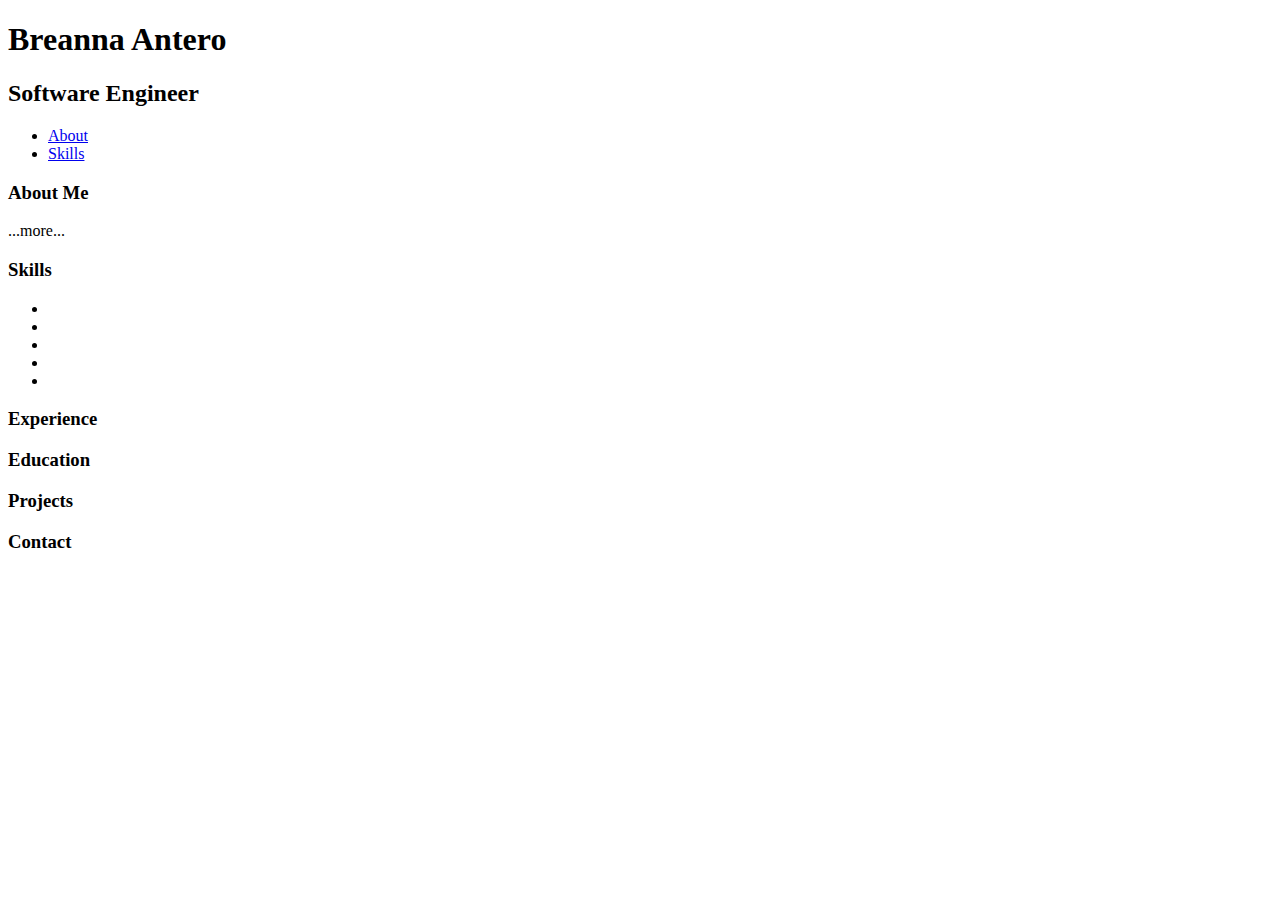
==== project/index.html @ 19bb456b "Added Resume Folder with Resume Project" ====
<!DOCTYPE html>
<html lang="en">

<head>
    <meta charset="UTF-8">
    <meta name="viewport" content="width=device-width, initial-scale=1.0">
    <link rel="stylesheet" href="style">
    <title>Document</title>
</head>

<body>
    <h1>Breanna Antero</h1>
    <h2>Software Engineer</h2>
    <nav>
        <ul>
            <li><a href="#about">About</a></li>
            <li><a href="#skills">Skills</a></li>
        </ul>
    </nav>
    <div>
        <section id="about">
            <h3>About Me</h3>
            <p>...more...</p>
        </section>
        <section id="skills">
            <h3>Skills</h3>
            <ul>
                <li></li>
                <li></li>
                <li></li>
                <li></li>
                <li></li>
            </ul>
        </section>
        <section>
            <h3>Experience</h3>
            <h3>Education</h3>
            <h3>Projects</h3>
            <h3>Contact</h3>
        </section>
    </div>
</body>

</html>
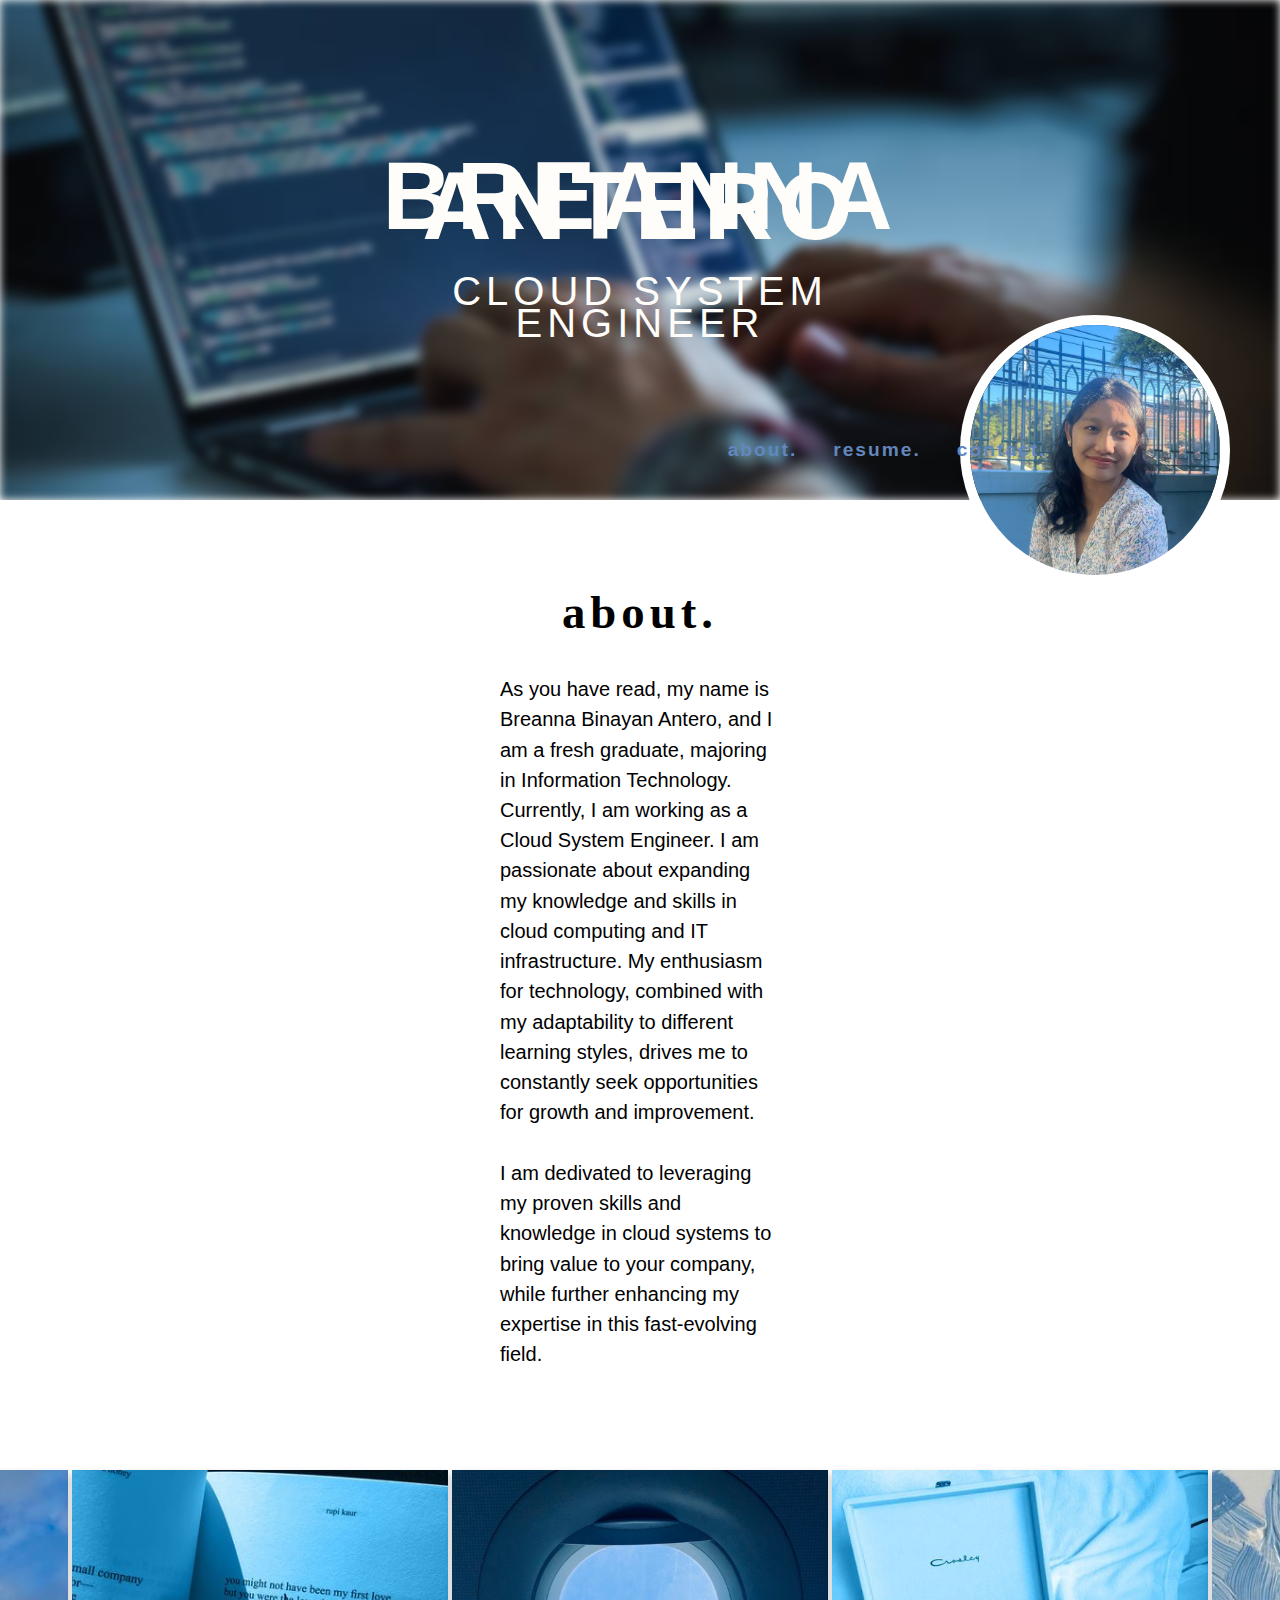
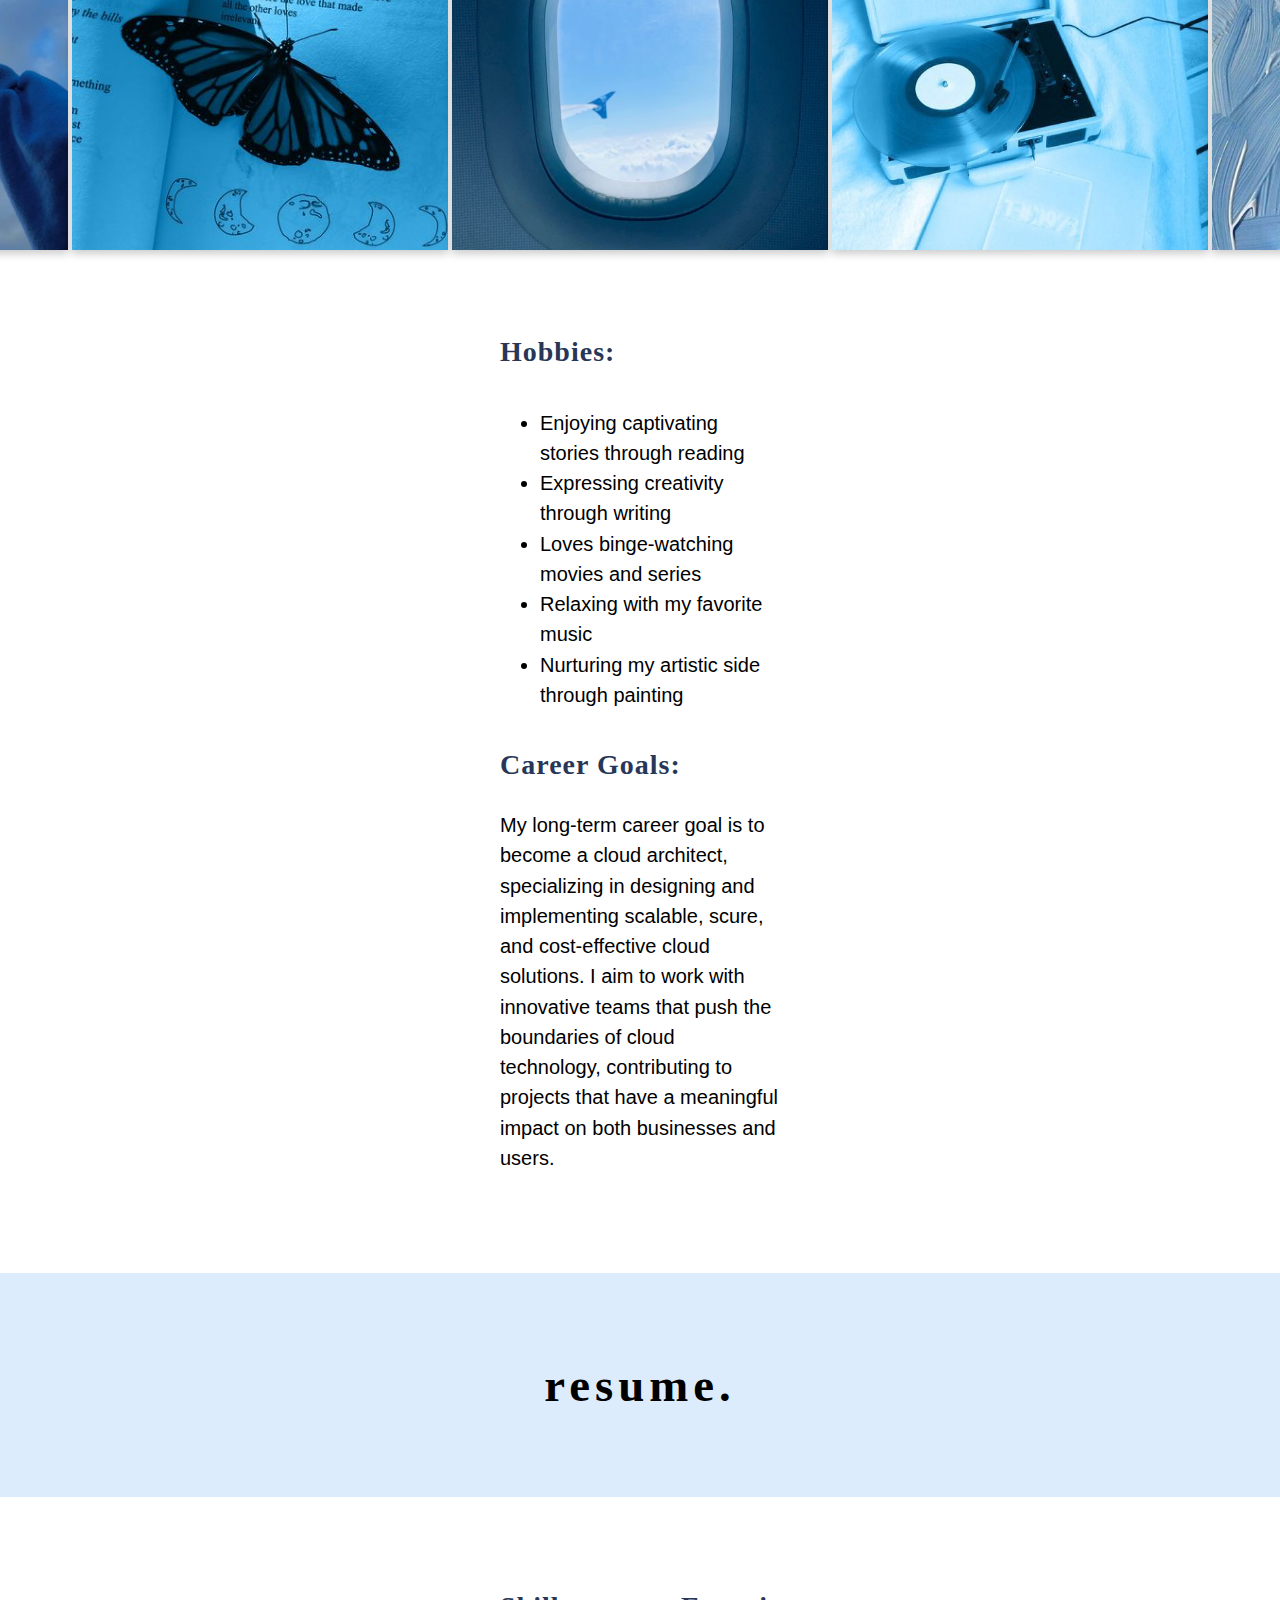
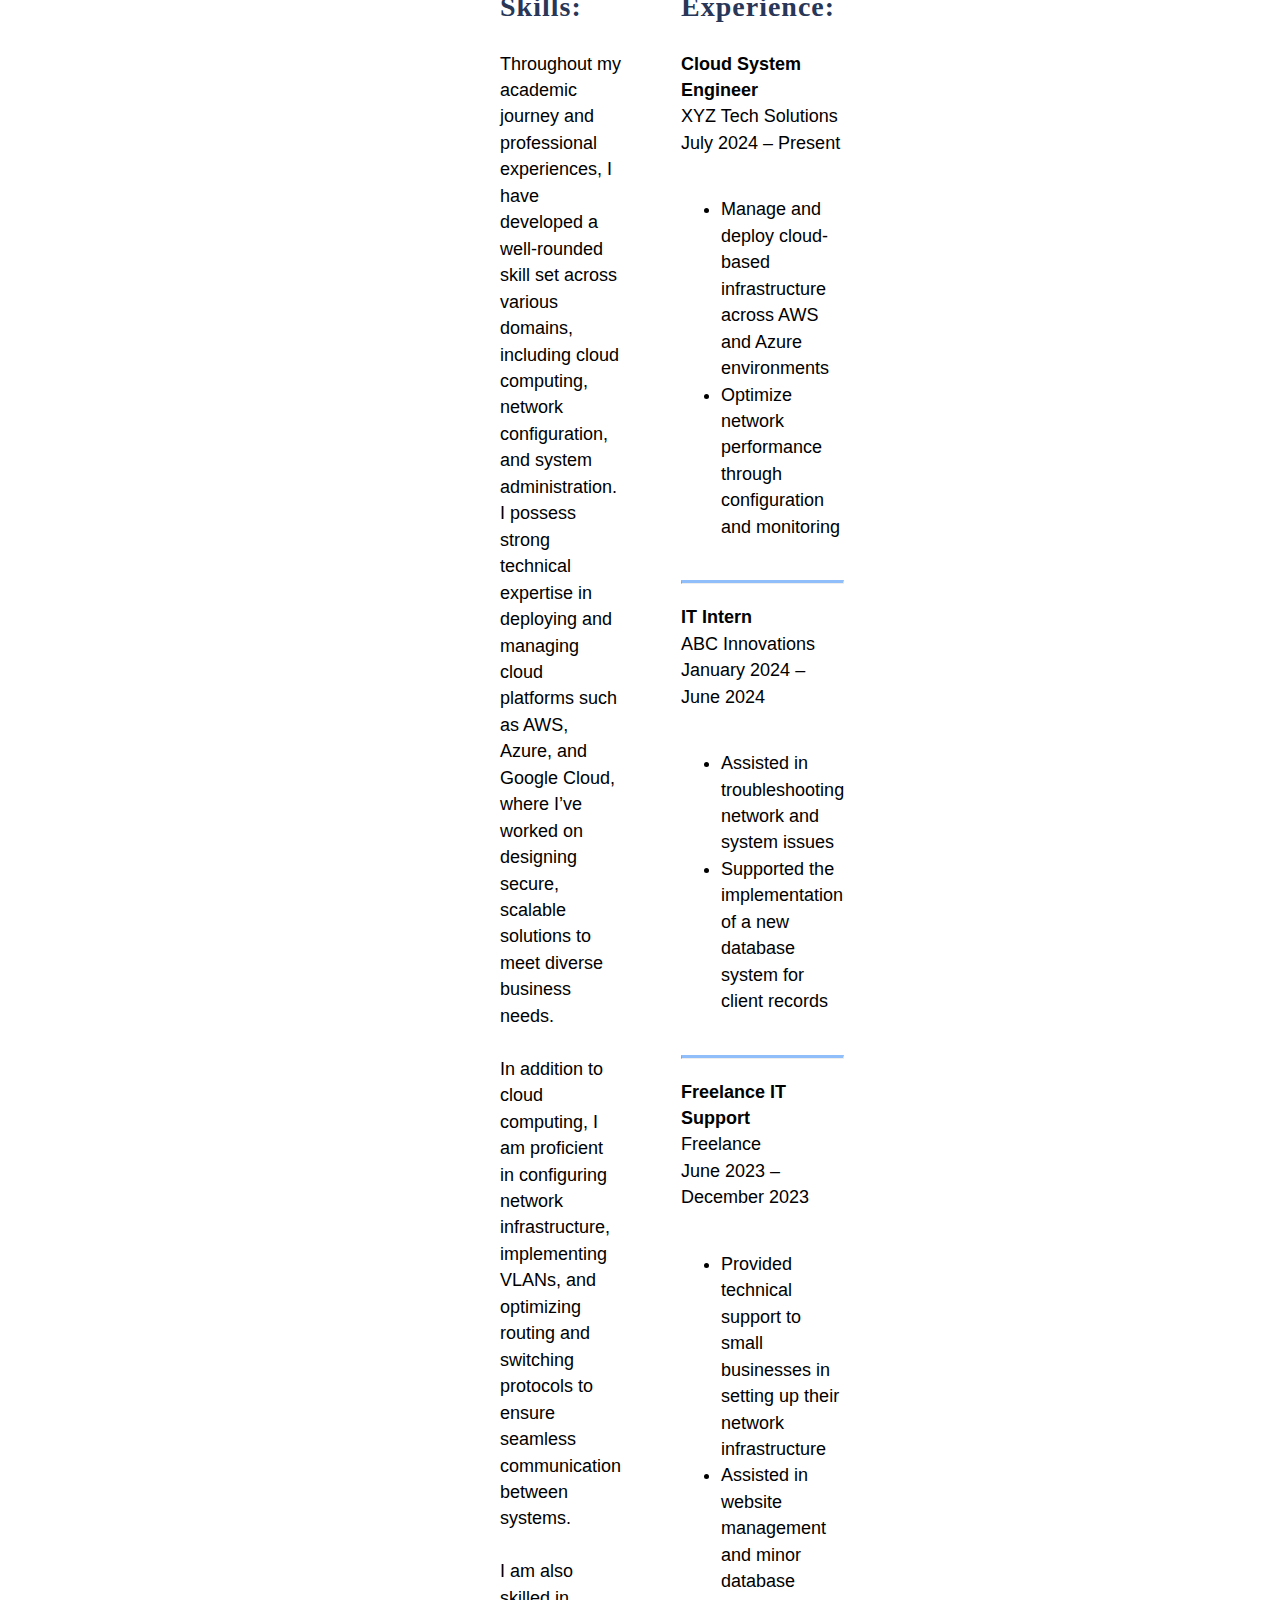
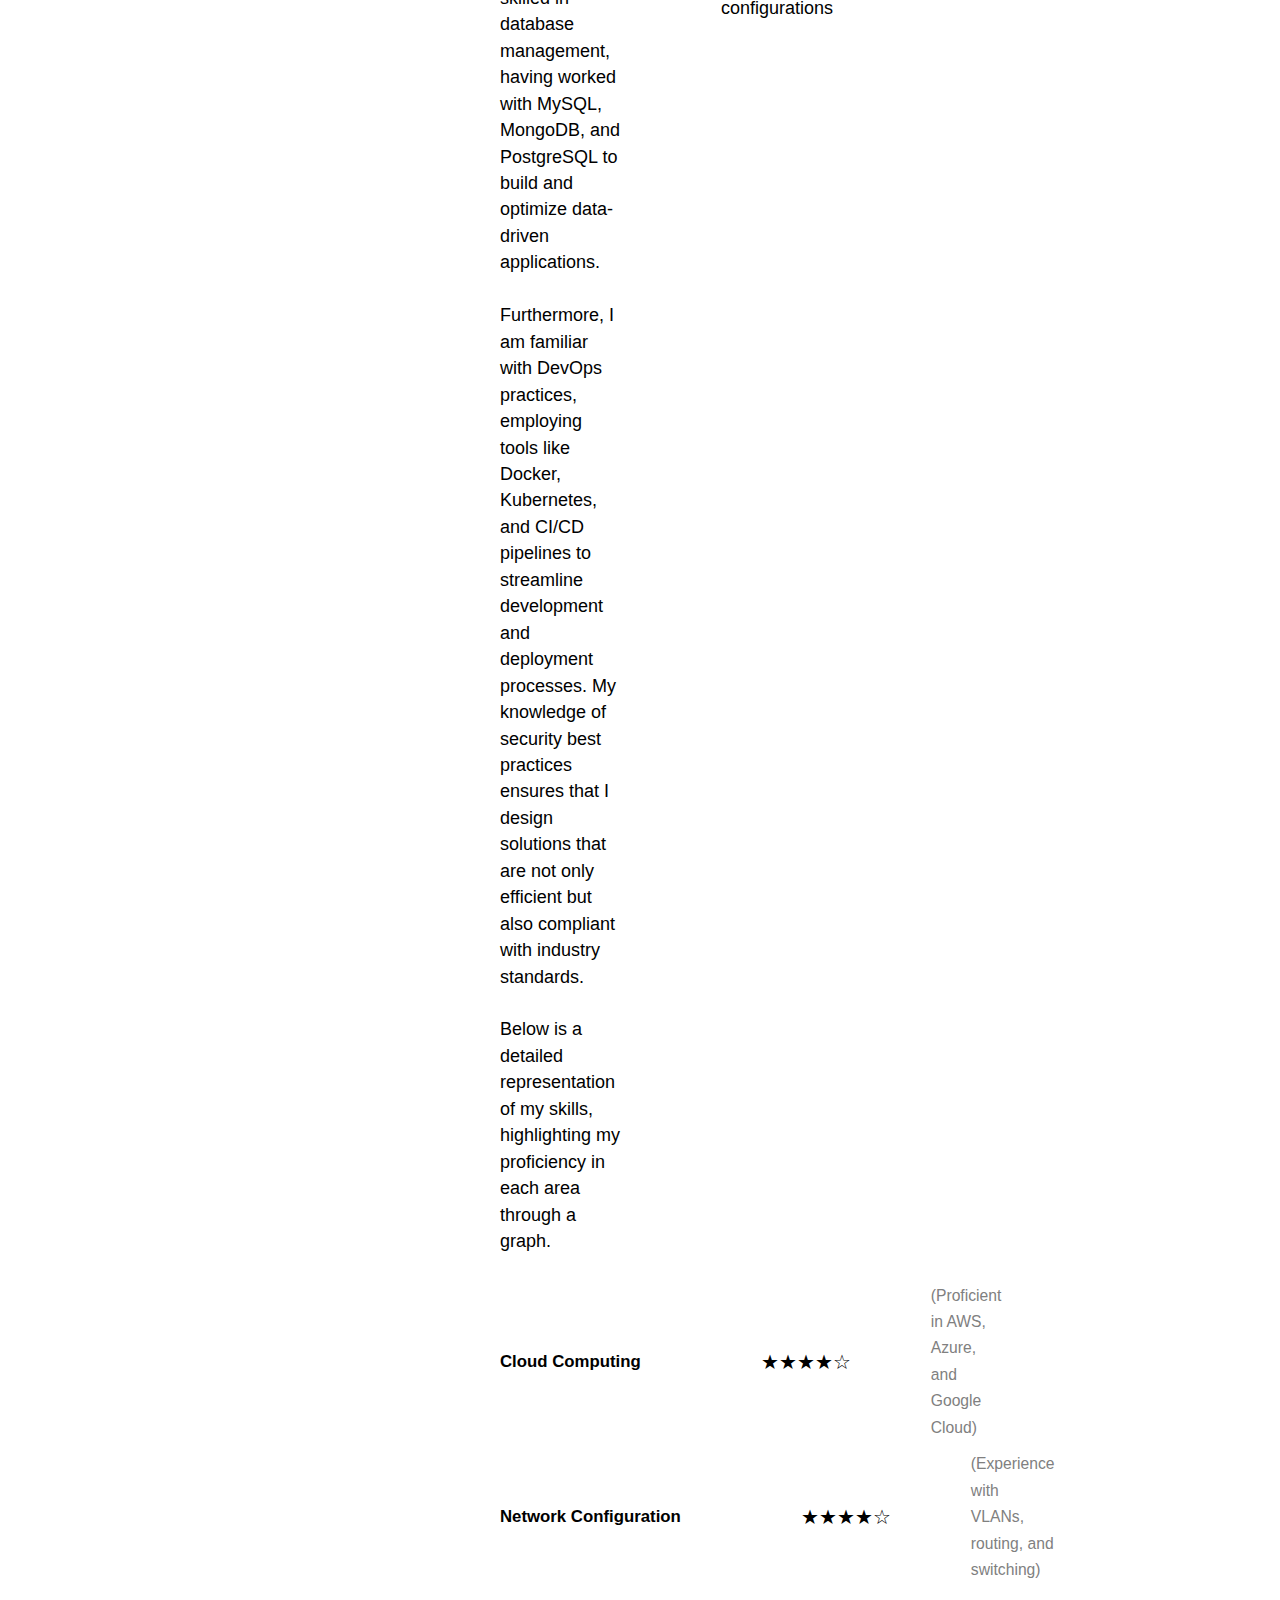
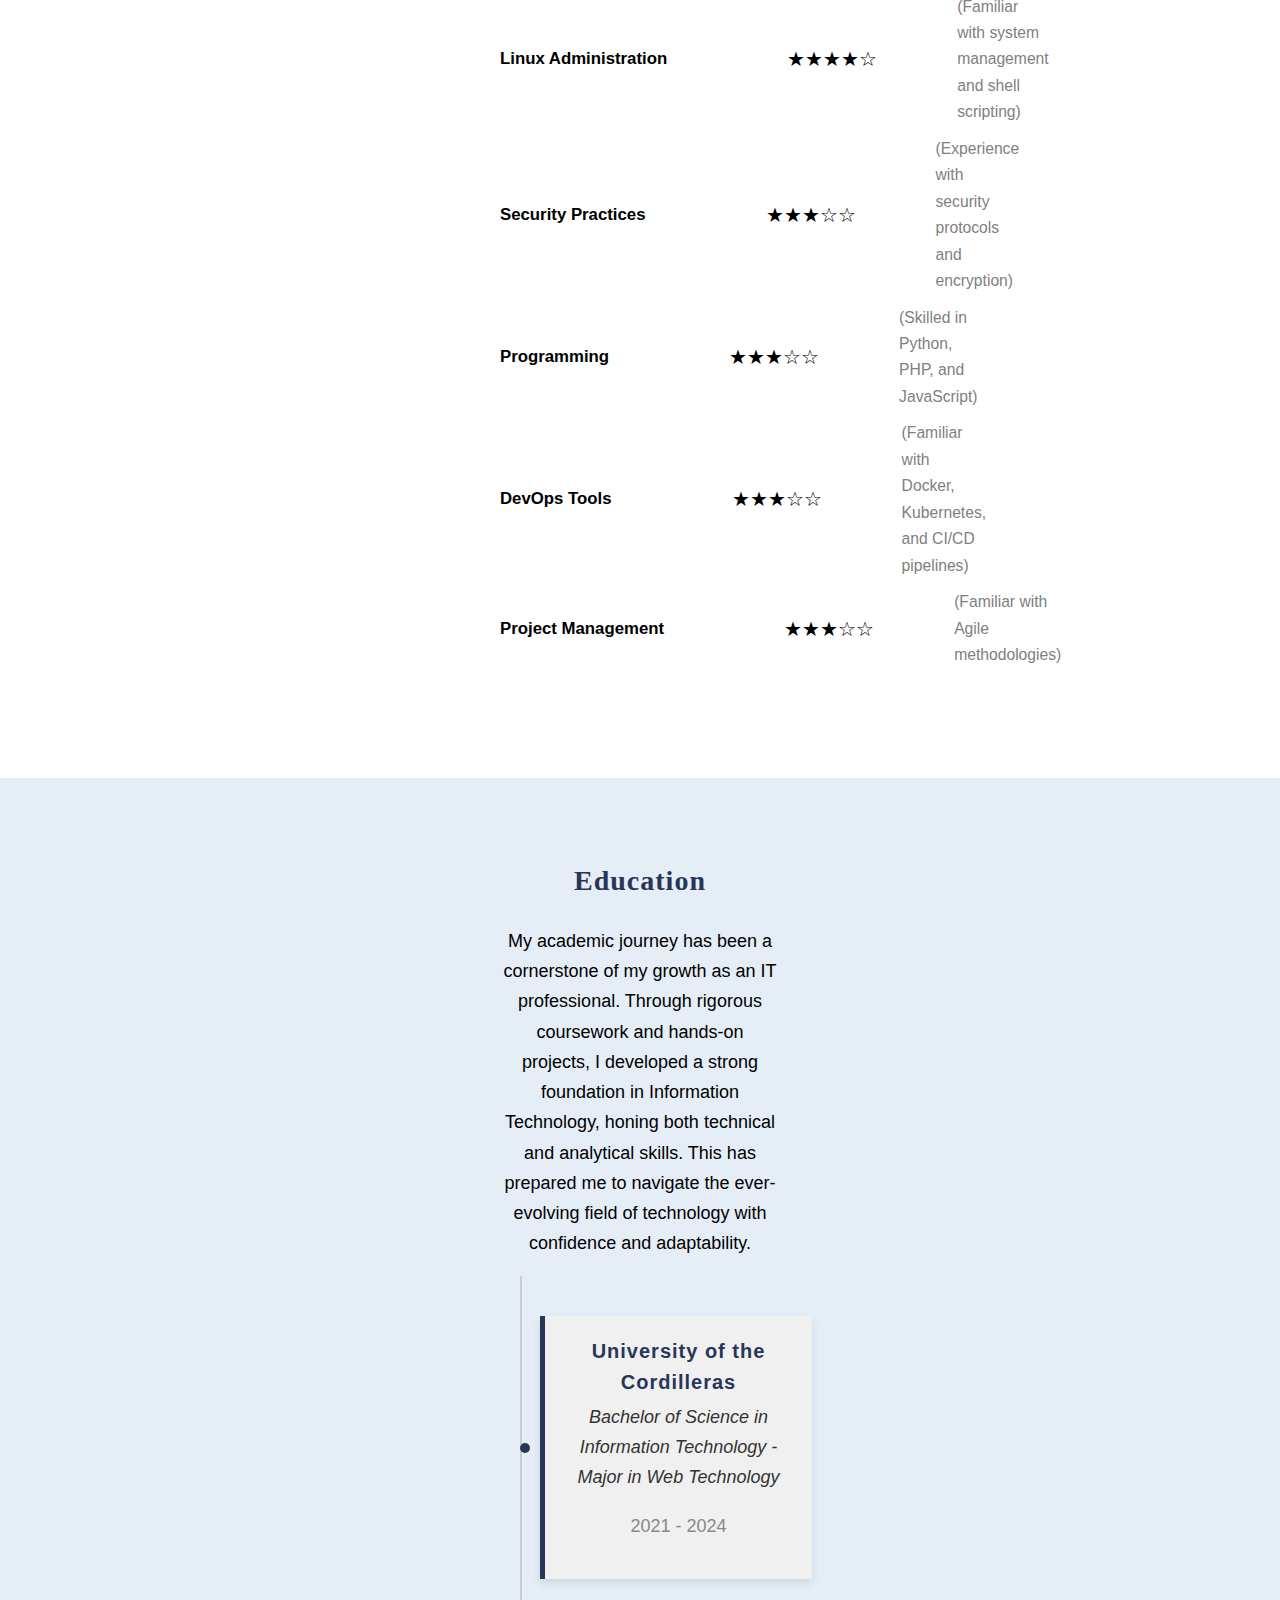
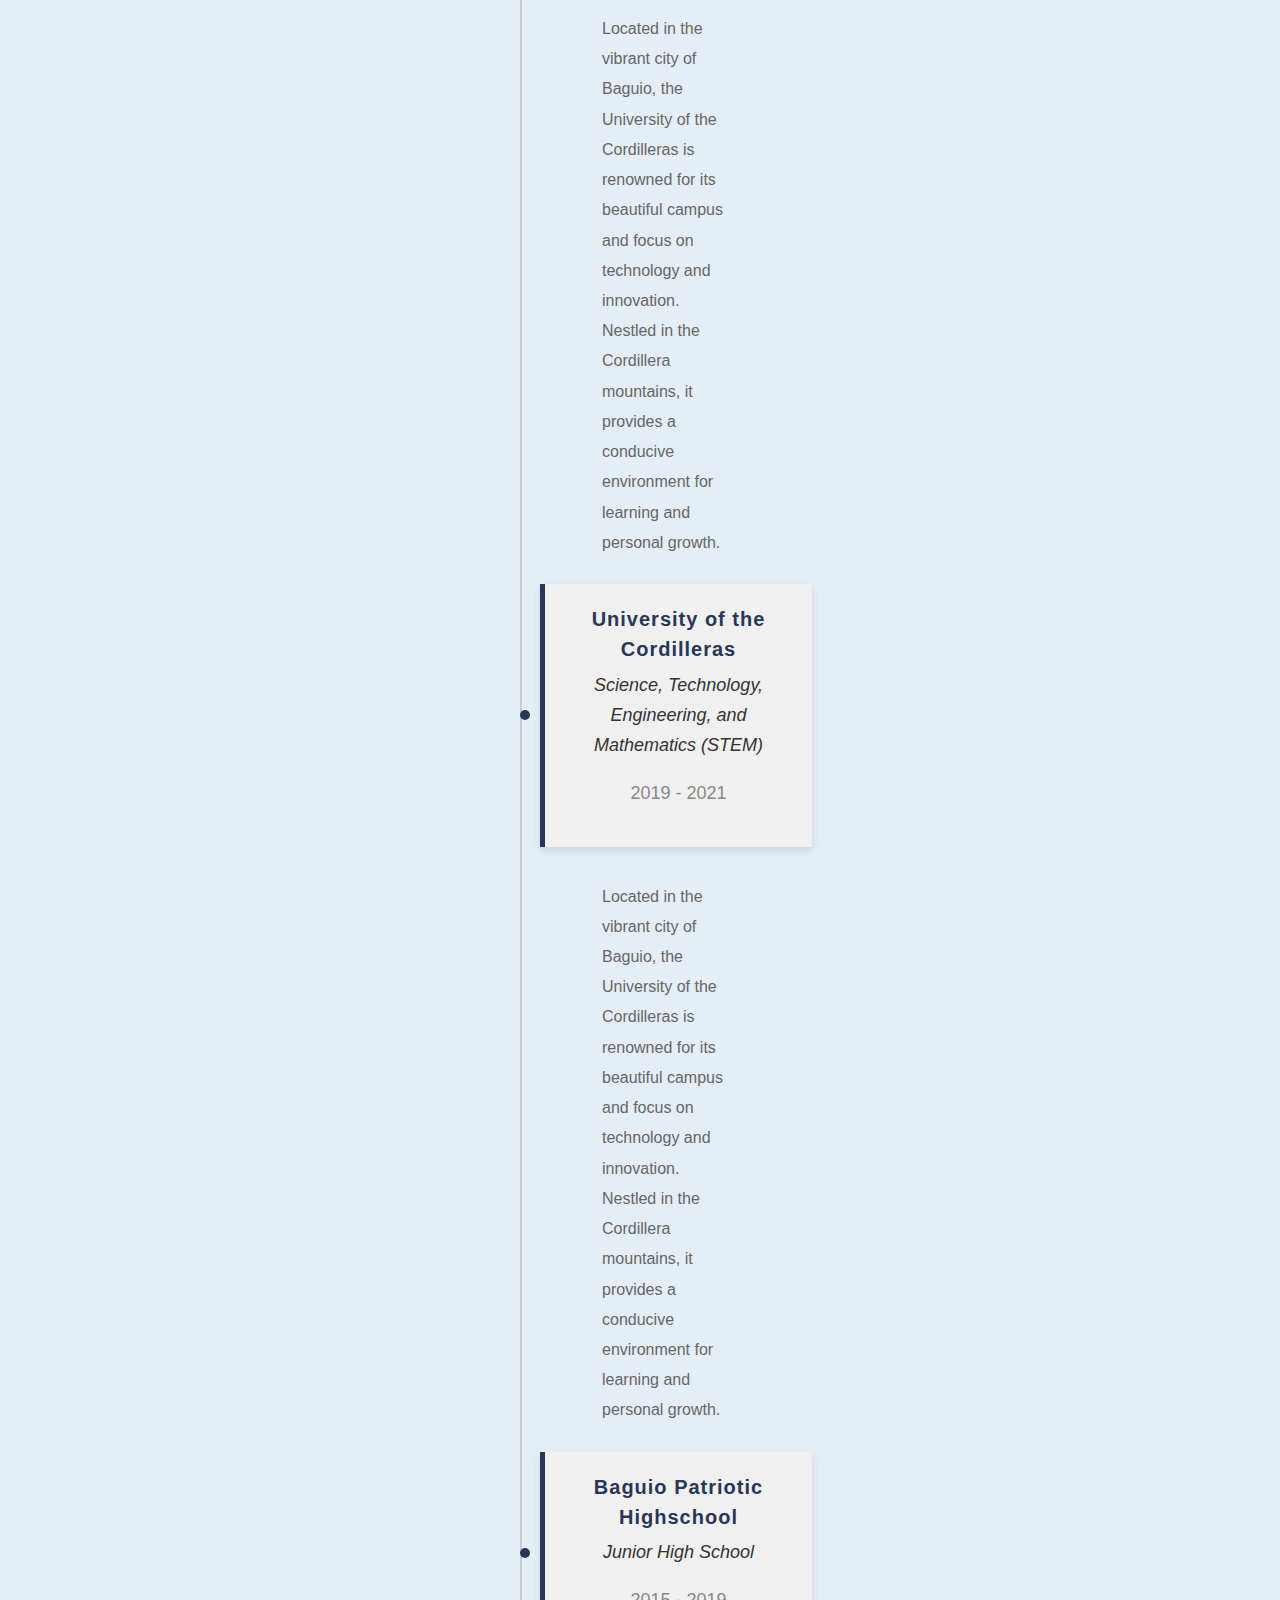
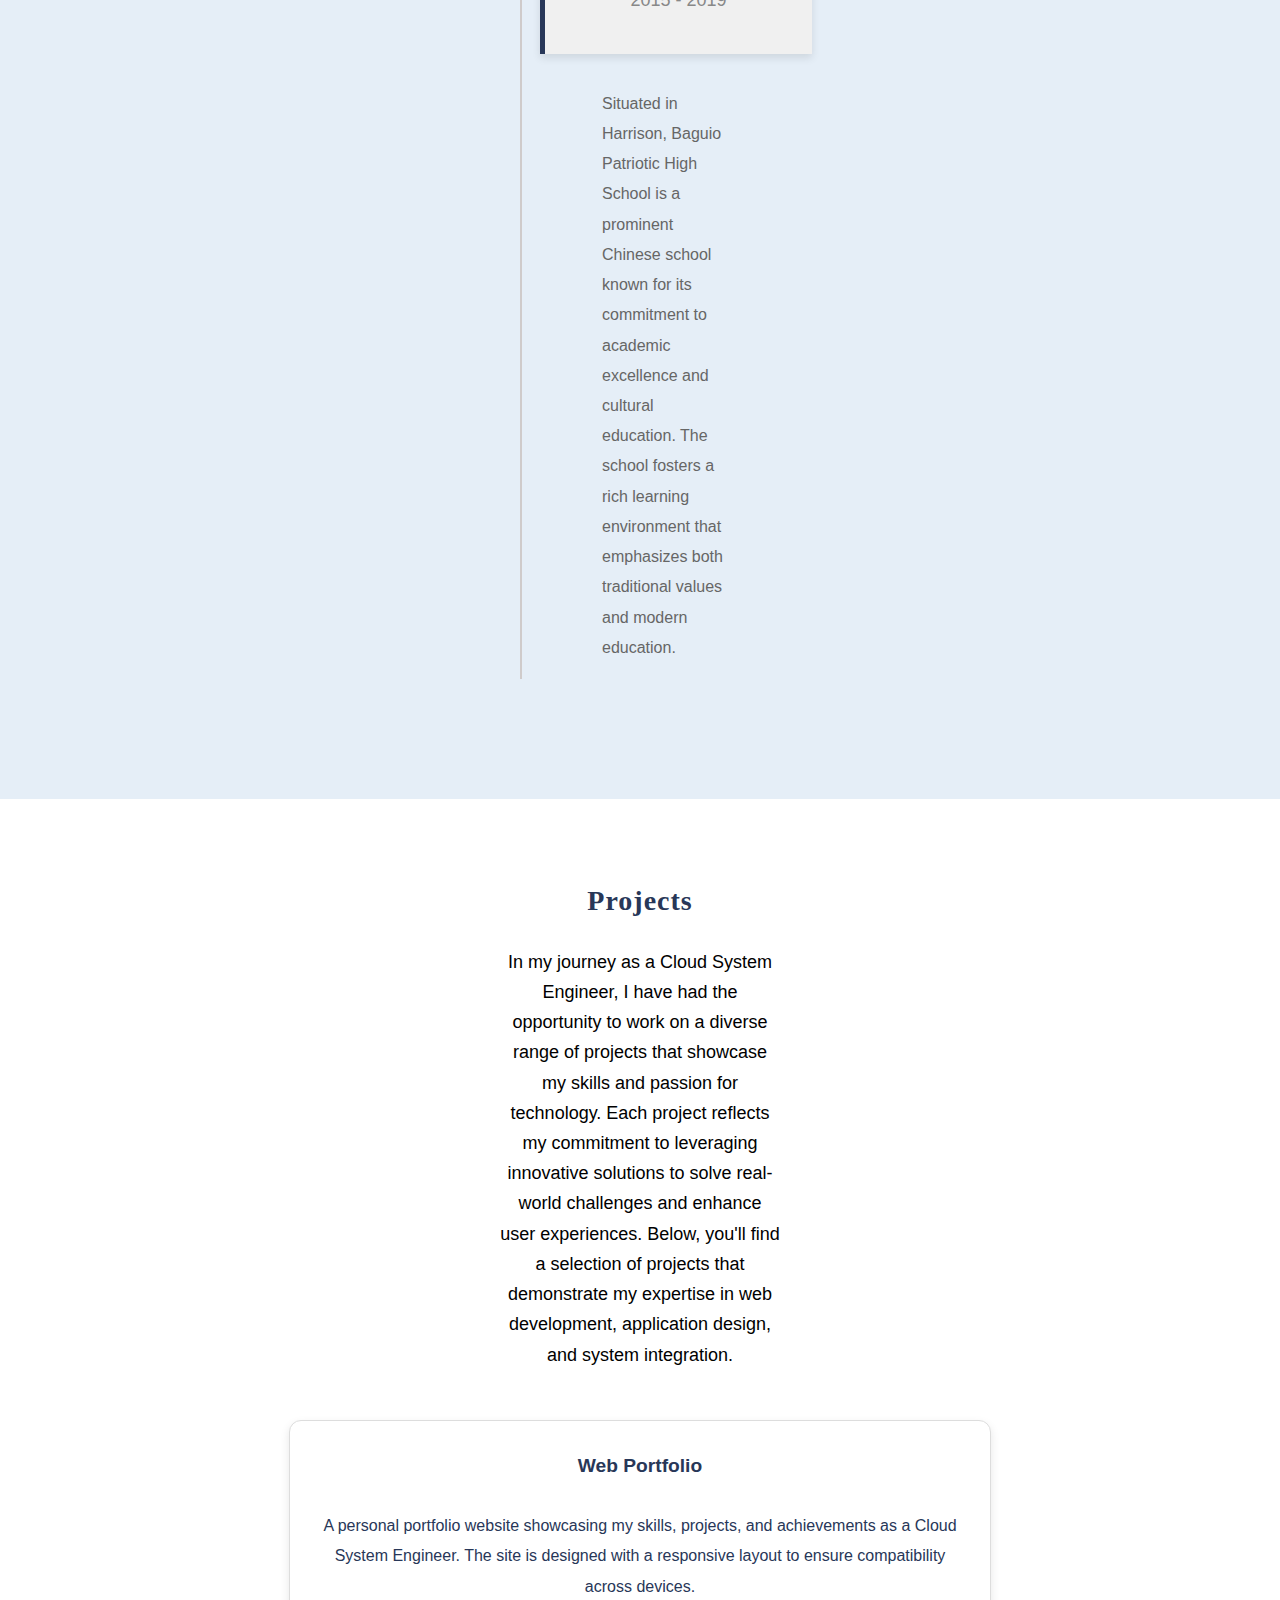
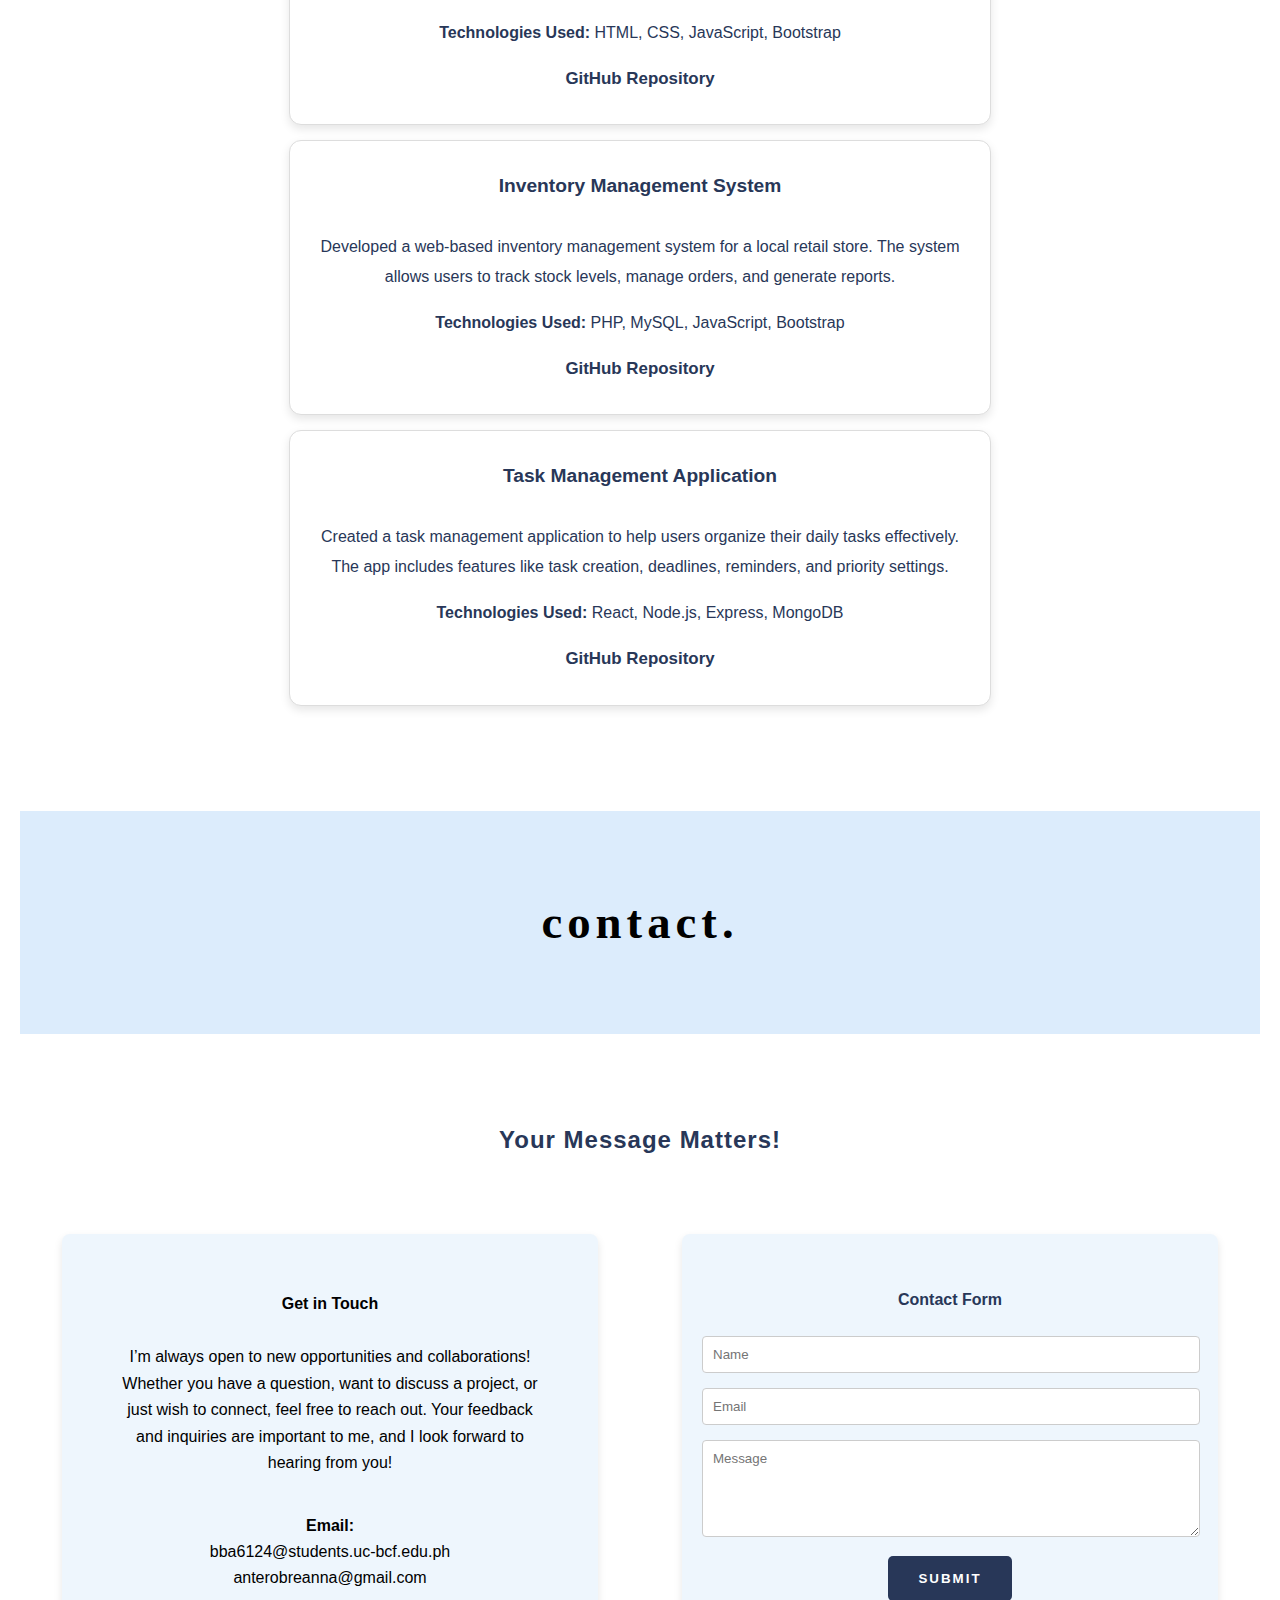
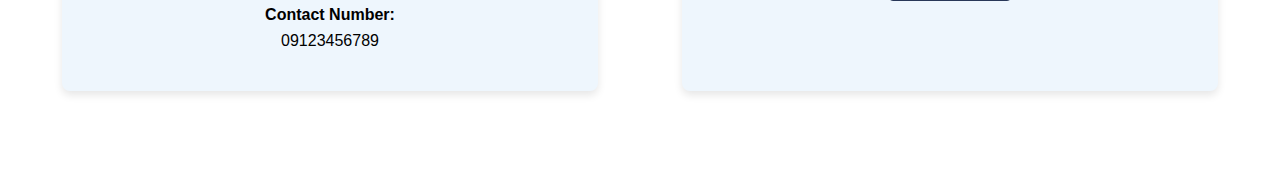
==== commit 8a7ae65d: "Updated index and css file" ====
--- a/project/index.html
+++ b/project/index.html
@@ -4,41 +4,229 @@
 <head>
     <meta charset="UTF-8">
     <meta name="viewport" content="width=device-width, initial-scale=1.0">
-    <link rel="stylesheet" href="style">
-    <title>Document</title>
+    <link rel="stylesheet" href="styles.css">
+    <title>resume</title>
 </head>
 
 <body>
-    <h1>Breanna Antero</h1>
-    <h2>Software Engineer</h2>
-    <nav>
-        <ul>
-            <li><a href="#about">About</a></li>
-            <li><a href="#skills">Skills</a></li>
-        </ul>
-    </nav>
-    <div>
+    <header>
+        <div class="background">
+            <img src="imgs/pr.jpg" alt="business" style="width:100%" class="blur">
+        </div>
+        <div class="profile">
+            <img src="imgs/profile.jpg" alt="breanna antero" class="profile-pic">
+        </div>
+        <div class="name-title">
+            <h1>BREANNA ANTERO</h1>
+            <h2>CLOUD SYSTEM ENGINEER</h2>
+        </div>
+        <div class="nav">
+            <a href="#about">about.</a>
+            <a href="#resume">resume.</a>
+            <a href="#contact">contact.</a>
+        </div>
+    </header>
+
+    <div class="about">
         <section id="about">
-            <h3>About Me</h3>
-            <p>...more...</p>
-        </section>
-        <section id="skills">
-            <h3>Skills</h3>
+            <br>
+            <h3>about.</h3>
+            <p>As you have read, my name is Breanna Binayan Antero, and I am a fresh graduate, majoring in Information Technology. Currently, I am working as a Cloud System Engineer. I am passionate about expanding my knowledge and skills in cloud computing and IT infrastructure. My enthusiasm for technology, combined with my adaptability to different learning styles, drives me to constantly seek opportunities for growth and improvement. <br><br> I am dedivated to leveraging my proven skills and knowledge in cloud systems to bring value to your company, while further enhancing my expertise in this fast-evolving field.</p>
+            <br>
+            <br>
+            <div class="images">
+                <div class="collage">
+                    <img src="imgs/read.jpg" alt="reading">
+                    <img src="imgs/write.jpg" alt="writing">
+                    <img src="imgs/watch.jpg" alt="watching">
+                    <img src="imgs/music.jpg" alt="listening to music">
+                    <img src="imgs/paint.jpg" alt="painting">
+                </div>
+            </div>
+            <br>
+            <h4>Hobbies:</h4>
             <ul>
-                <li></li>
-                <li></li>
-                <li></li>
-                <li></li>
-                <li></li>
+                <li>Enjoying captivating stories through reading</li>
+                <li>Expressing creativity through writing</li>
+                <li>Loves binge-watching movies and series</li>
+                <li>Relaxing with my favorite music</li>
+                <li>Nurturing my artistic side through painting</li>
             </ul>
-        </section>
-        <section>
-            <h3>Experience</h3>
-            <h3>Education</h3>
-            <h3>Projects</h3>
-            <h3>Contact</h3>
+            <h4>Career Goals:</h4>
+            <p>My long-term career goal is to become a cloud architect, specializing in designing and implementing scalable, scure, and cost-effective cloud solutions. I aim to work with innovative teams that push the boundaries of cloud technology, contributing to projects that have a meaningful impact on both businesses and users.</p>
         </section>
     </div>
+
+    <section id="resume">
+        <div class="resume">
+            <h3>resume.</h3>
+        </div>
+
+        <section id="s-e">
+            <div class="skills">
+                <h4>Skills:</h4>
+                <p>Throughout my academic journey and professional experiences, I have developed a well-rounded skill set across various domains, including cloud computing, network configuration, and system administration. I possess strong technical expertise in deploying and managing cloud platforms such as AWS, Azure, and Google Cloud, where I’ve worked on designing secure, scalable solutions to meet diverse business needs.<br><br>In addition to cloud computing, I am proficient in configuring network infrastructure, implementing VLANs, and optimizing routing and switching protocols to ensure seamless communication between systems.<br><br>I am also skilled in database management, having worked with MySQL, MongoDB, and PostgreSQL to build and optimize data-driven applications.<br><br>Furthermore, I am familiar with DevOps practices, employing tools like Docker, Kubernetes, and CI/CD pipelines to streamline development and deployment processes. My knowledge of security best practices ensures that I design solutions that are not only efficient but also compliant with industry standards.<br><br>Below is a detailed representation of my skills, highlighting my proficiency in each area through a graph.</p>
+
+            </div>
+            <div class="experience">
+                <h4>Experience:</h4>
+                <p><strong>Cloud System Engineer</strong><br> XYZ Tech Solutions<br>July 2024 – Present</p>
+                <ul>
+                    <li>Manage and deploy cloud-based infrastructure across AWS and Azure environments</li>
+                    <li>Optimize network performance through configuration and monitoring</li>
+                </ul>
+                <hr class="solid">
+                <p><strong>IT Intern</strong><br>ABC Innovations<br>January 2024 – June 2024</p>
+                <ul>
+                    <li>Assisted in troubleshooting network and system issues</li>
+                    <li>Supported the implementation of a new database system for client records</li>
+                </ul>
+                <hr class="solid">
+                <p><strong>Freelance IT Support</strong><br>Freelance<br>June 2023 – December 2023</p>
+                <ul>
+                    <li>Provided technical support to small businesses in setting up their network infrastructure</li>
+                    <li>Assisted in website management and minor database configurations</li>
+                </ul>
+            </div>
+        </section>
+
+        <section id="graph">
+            <div class="skill">
+                <p>Cloud Computing</p>
+                <div class="stars">★★★★☆</div>
+                <span class="description">(Proficient in AWS, Azure, and Google Cloud)</span>
+            </div>
+            <div class="skill">
+                <p>Network Configuration</p>
+                <div class="stars">★★★★☆</div>
+                <span class="description">(Experience with VLANs, routing, and switching)</span>
+            </div>
+            <div class="skill">
+                <p>Linux Administration</p>
+                <div class="stars">★★★★☆</div>
+                <span class="description">(Familiar with system management and shell scripting)</span>
+            </div>
+            <div class="skill">
+                <p>Security Practices</p>
+                <div class="stars">★★★☆☆</div>
+                <span class="description">(Experience with security protocols and encryption)</span>
+            </div>
+            <div class="skill">
+                <p>Programming</p>
+                <div class="stars">★★★☆☆</div>
+                <span class="description">(Skilled in Python, PHP, and JavaScript)</span>
+            </div>
+            <div class="skill">
+                <p>DevOps Tools</p>
+                <div class="stars">★★★☆☆</div>
+                <span class="description">(Familiar with Docker, Kubernetes, and CI/CD pipelines)</span>
+            </div>
+            <div class="skill">
+                <p>Project Management</p>
+                <div class="stars">★★★☆☆</div>
+                <span class="description">(Familiar with Agile methodologies)</span>
+            </div>
+        </section>
+
+        <section id="educ">
+            <div class="education">
+                <h4>Education</h4>
+                <p>My academic journey has been a cornerstone of my growth as an IT professional. Through rigorous coursework and hands-on projects, I developed a strong foundation in Information Technology, honing both technical and analytical skills. This has prepared me to navigate the ever-evolving field of technology with confidence and adaptability.</p>
+                <div class="educ-timeline">
+                    <div class="educ-bg">
+                        <h4>University of the Cordilleras</h4>
+                        <p class="degree">Bachelor of Science in Information Technology - Major in Web Technology</p>
+                        <p class="year">2021 - 2024</p>
+                    </div>
+                    <p class="desc">Located in the vibrant city of Baguio, the University of the Cordilleras is renowned for its beautiful campus and focus on technology and innovation. Nestled in the Cordillera mountains, it provides a conducive environment for learning and personal growth.</p>
+
+                    <div class="educ-bg">
+                        <h4>University of the Cordilleras</h4>
+                        <p class="degree">Science, Technology, Engineering, and Mathematics (STEM) </p>
+                        <p class="year">2019 - 2021</p>
+                    </div>
+                    <p class="desc">Located in the vibrant city of Baguio, the University of the Cordilleras is renowned for its beautiful campus and focus on technology and innovation. Nestled in the Cordillera mountains, it provides a conducive environment for learning and personal growth.</p>
+
+                    <div class="educ-bg">
+                        <h4>Baguio Patriotic Highschool</h4>
+                        <p class="degree">Junior High School</p>
+                        <p class="year">2015 - 2019</p>
+                    </div>
+                    <p class="desc">Situated in Harrison, Baguio Patriotic High School is a prominent Chinese school known for its commitment to academic excellence and cultural education. The school fosters a rich learning environment that emphasizes both traditional values and modern education.</p>
+                </div>
+            </div>
+        </section>
+
+        <section id="proj">
+            <h4>Projects</h4>
+            <p class="intro">In my journey as a Cloud System Engineer, I have had the opportunity to work on a diverse range of projects that showcase my skills and passion for technology. Each project reflects my commitment to leveraging innovative solutions to solve real-world challenges and enhance user experiences. Below, you'll find a selection of projects that demonstrate my expertise in web development, application design, and system integration.</p>
+            <div class="project">
+                <h4>Web Portfolio</h4>
+                <p>A personal portfolio website showcasing my skills, projects, and achievements as a Cloud System Engineer. The site is designed with a responsive layout to ensure compatibility across devices.</p>
+                <p><strong>Technologies Used:</strong> HTML, CSS, JavaScript, Bootstrap</p>
+                <div class="project-links">
+                    <a href="https://github.com/brenn-08/234676124_ANTERO" class="project-link"><i
+                            class="fab fa-github"></i> GitHub Repository</a>
+                </div>
+            </div>
+
+            <div class="project">
+                <h4>Inventory Management System</h4>
+                <p>Developed a web-based inventory management system for a local retail store. The system allows users to track stock levels, manage orders, and generate reports.</p>
+                <p><strong>Technologies Used:</strong> PHP, MySQL, JavaScript, Bootstrap</p>
+                <div class="project-links">
+                    <a href="https://github.com/brenn-08/234676124_ANTERO" class="project-link"><i
+                            class="fab fa-github"></i> GitHub Repository</a>
+                </div>
+            </div>
+
+            <div class="project">
+                <h4>Task Management Application</h4>
+                <p>Created a task management application to help users organize their daily tasks effectively. The app
+                    includes
+                    features like task creation, deadlines, reminders, and priority settings.</p>
+                <p><strong>Technologies Used:</strong> React, Node.js, Express, MongoDB</p>
+                <div class="project-links">
+                    <a href="https://github.com/brenn-08/234676124_ANTERO" class="project-link"><i
+                            class="fab fa-github"></i> GitHub Repository</a>
+                </div>
+            </div>
+        </section>
+
+    </section>
+
+    <section id="contact">
+        <div class="contact">
+            <h3>contact.</h3>
+        </div>
+        <h4>Your Message Matters!</h4>
+        <div class="contact-container">
+            <div class="contact-info">
+                <h5>Get in Touch</h5>
+                <p>I’m always open to new opportunities and collaborations! Whether you have a question, want to discuss a project, or just wish to connect, feel free to reach out. Your feedback and inquiries are important to me, and I look forward to hearing from you!</p>
+                <ul>
+                    <li><strong>Email:</strong><br>bba6124@students.uc-bcf.edu.ph <br>anterobreanna@gmail.com</li>
+                    <li><strong>Contact Number:</strong><br>09123456789</li>
+                </ul>
+            </div>
+
+            <div class="contact-form">
+                <h5>Contact Form</h5>
+                <form action="#" method="POST">
+                    <div class="form-group">
+                        <input type="text" id="name" name="name" placeholder="Name" required>
+                    </div>
+                    <div class="form-group">
+                        <input type="email" id="email" name="email" placeholder="Email" required>
+                    </div>
+                    <div class="form-group">
+                        <textarea id="message" name="message" rows="5" placeholder="Message" required></textarea>
+                    </div>
+                    <button type="submit" class="btn">SUBMIT</button>
+                </form>
+            </div>
+        </div>
+    </section>
+
 </body>
-
 </html>--- a/project/styles.css
+++ b/project/styles.css
@@ -0,0 +1,549 @@
+html {
+    scroll-behavior: smooth;
+  }
+  
+  body {
+    margin: 0;
+    padding: 0;
+    height: 100%;
+    width: 100%;
+  }
+  
+  /* FOR THE BACKGROUND */
+  .background {
+    position: relative;
+    height: 500px;
+    overflow: hidden;
+  }
+  
+  .blur {
+    filter: blur(4px);
+    position: absolute;
+    top: 0;
+    left: 50%;
+    transform: translateX(-50%);
+    width: auto;
+    height: 100%;
+    object-fit: cover;
+  }
+  
+  /* FOR THE PROFILE PICTURE */
+  .profile {
+    display: flex;
+    position: absolute;
+    top: 50%;
+    right: 50px;
+    transform: translateY(-50%);
+  }
+  
+  .profile-pic {
+    width: 250px;
+    height: 250px;
+    border-radius: 50%;
+    border: 10px solid rgb(255, 255, 255);
+    object-fit: cover;
+  }
+  
+  /* FOR THE NAME AND TITLE */
+  .name-title {
+    position: absolute;
+    text-align: center;
+    top: 25%;
+    left: 50%;
+    transform: translate(-50%, -40%);
+    color: rgb(255, 253, 250);
+    letter-spacing: 5px;
+  }
+  
+  h1 {
+    font-family: Century Gothic, sans-serif;
+    font-size: 600%;
+    font-weight: 500%;
+    line-height: 0.10;
+  }
+  
+  h2 {
+    font-family: Century Gothic, CenturyGothic, AppleGothic, sans-serif;
+    font-weight: 500;
+    font-size: 250%;
+    line-height: 0.8;
+  }
+  
+  /* FOR THE NAVIGATION BUTTONS (WITHIN THE PAGE) */
+  .nav {
+    position: absolute;
+    top: 50%;
+    right: 17%;
+    transform: translateY(-50%);
+  }
+  
+  .nav a {
+    font-family: Century Gothic, CenturyGothic, AppleGothic, sans-serif;
+    font-size: 120%;
+    font-weight: bold;
+    color: rgb(98, 135, 190);
+    text-align: center;
+    padding: 14px 16px;
+    text-decoration: none;
+    letter-spacing: 2px;
+  }
+  
+  /* FOR THE ABOUT SECTION */
+  .about {
+    padding-top: 20px;
+    padding-left: 500px;
+    padding-right: 500px;
+    padding-bottom: 80px;
+    font-family: EB Garamond;
+    font-size: 250%;
+    line-height: 0.80cm;
+  }
+  
+  .about h3 {
+    text-align: center;
+    letter-spacing: 5px;
+  }
+  
+  .about p {
+    font-family: Century Gothic, CenturyGothic, AppleGothic, sans-serif;
+    font-size: 50%;
+  }
+  
+  /* FOR THE PHOTOS RELATING TO HOBBIES */
+  .images {
+    display: flex;
+    justify-content: center;
+    padding: 20px;
+  }
+  
+  .collage {
+    display: flex;
+    grid-template-columns: repeat(auto-fit, minmax(150px, 1fr));
+    gap: 4px;
+  }
+  
+  .collage img {
+    width: 376px;
+    height: 380px;
+    object-fit: cover;
+    box-shadow: 0 4px 8px rgba(0, 0, 0, 0.2);
+    transition: transform 0.3s;
+  }
+  
+  .collage img:hover {
+    transform: scale(1.05);
+  }
+  
+  /* FOR THE ABOUT CONTENT */
+  .about h4 {
+    font-family: 'Times New Roman', Times, serif;
+    font-size: 70%;
+    letter-spacing: 1px;
+  }
+  
+  .about li {
+    font-family: Century Gothic, CenturyGothic, AppleGothic, sans-serif;
+    font-size: 50%;
+  }
+  
+  /* FOR THE RESUME SECTION */
+  .resume {
+    padding-top: 50px;
+    padding-left: 500px;
+    padding-right: 500px;
+    padding-bottom: 50px;
+    font-size: 250%;
+    line-height: 0.80cm;
+    background-color: rgb(220, 236, 252);
+    text-align: center;
+    letter-spacing: 5px;
+  }
+  
+  /* FOR THE SKILLS AND EXPERIENCE */
+  #s-e {
+    display: flex;
+    justify-content: space-between;
+    gap: 20px;
+    padding: 20px;
+    padding-top: 40px;
+    padding-bottom: 10px;
+    font-size: 250%;
+  }
+  
+  .skills, .experience {
+    flex: 1;
+    padding: 20px;
+    padding-bottom: 0px;
+    border-radius: 8px;
+    line-height: 0.70cm;
+  }
+  
+  .skills {
+    padding-left: 480px;
+  }
+  
+  .experience {
+    padding-right: 480px;
+  }
+  
+  .skills h4, .experience h4 {
+    font-family: 'Times New Roman', Times, serif;
+    font-size: 70%;
+    letter-spacing: 1px;
+  }
+  
+  .skills p, .experience p, .experience li {
+    font-family: Century Gothic, CenturyGothic, AppleGothic, sans-serif;
+    font-size: 45%;
+  }
+  
+  hr.solid {
+    border-top: 3px solid #90befa;
+  }
+  
+  /* FOR THE SKILLS GRAPH */
+  #graph {
+    font-family: Century Gothic, CenturyGothic, AppleGothic, sans-serif;
+    padding-left: 500px;
+    padding-right: 500px;
+    padding-bottom: 100px;
+    font-size: 250%;
+    line-height: 0.70cm;
+  }
+  
+  .skill {
+    display: flex;
+    align-items: center;
+    margin-bottom: 10px;
+    font-size: 70%;
+  }
+  
+  .skill p {
+    flex-basis: 180px;
+    margin: 0;
+    align-items: center;
+    font-weight: bold;
+    font-size: 60%;
+    white-space: nowrap
+  }
+  
+  .stars {
+    text-align: left;
+    margin-left: 120px;
+    flex-basis: 100px;
+    align-items: center;
+    font-size: 24px;
+    font-size: 70%;
+  }
+  
+  .description {
+    margin-left: 80px;
+    color: gray;
+    font-size: 56%;
+  }
+  
+  /* FOR THE EDUCATION SECTION */
+  #educ {
+    padding-top: 50px;
+    padding-left: 500px;
+    padding-right: 500px;
+    padding-bottom: 120px;
+    font-size: 250%;
+    line-height: 0.80cm;
+    background-color: rgb(229, 238, 247);
+    text-align: center;
+  }
+  
+  .education h4 {
+    font-family: 'Times New Roman', Times, serif;
+    font-size: 70%;
+    letter-spacing: 1px;
+  }
+  
+  .education p {
+    font-family: Century Gothic, CenturyGothic, AppleGothic, sans-serif;
+    font-size: 45%;
+  }
+  
+  /* FOR THE EDUCATIONAL TIMELINE */
+  .educ-timeline {
+    display: flex;
+    flex-direction: column;
+    align-items: center;
+    position: relative;
+    padding-top: 30px;
+    margin-left: 20px;
+    border-left: 2px solid #cfcbcb;
+  }
+  
+  .educ-bg {
+    position: relative;
+    background-color: #f0f0f0;
+    padding: 20px;
+    margin-bottom: 20px;
+    margin-left: 50px;
+    margin-top: 10px;
+    width: 88%;
+    border-left: 5px solid #283758;
+    box-shadow: 0 4px 8px rgba(0, 0, 0, 0.1);
+  }
+  
+  .educ-bg h4 {
+    margin: 0;
+    font-size: 50%;
+    color: #283758;
+    font-family: Century Gothic, CenturyGothic, AppleGothic, sans-serif;
+  }
+  
+  .educ-timeline .desc {
+    margin-left: 80px;
+    margin-right: 50px;
+    font-size: 40%;
+  }
+  
+  .degree {
+    margin-top: 5px;
+    font-style: italic;
+    color: #333;
+  }
+  
+  .year {
+    margin-top: 10px;
+    font-size: 90%;
+    color: #888;
+  }
+  
+  .desc {
+    margin-top: 15px;
+    font-size: 90%;
+    color: #666;
+    text-align: left;
+  }
+  
+  .educ-bg:before {
+    content: '';
+    position: absolute;
+    left: -25px;
+    top: 50%;
+    transform: translateY(-50%);
+    height: 10px;
+    width: 10px;
+    background-color: #283758;
+    border-radius: 50%;
+  }
+  
+  /* FOR THE PROJECTS SECTION */
+  #proj {
+    line-height: 0.80cm;
+    text-align: center;
+    padding-top: 50px;
+    padding-bottom: 50px;
+    font-family: Century Gothic, CenturyGothic, AppleGothic, sans-serif;
+    font-size: 250%;
+  }
+  
+  .intro {
+    margin-top: 20px;
+    margin-left: 500px;
+    margin-right: 500px;
+    margin-bottom: 50px;
+    font-size: 45%;
+  }
+  
+  h4 {
+    color: #283758;
+    margin-bottom: 30px;
+    font-family: 'Times New Roman', Times, serif;
+    font-size: 70%;
+    letter-spacing: 1px;
+  }
+  
+  .project {
+    background-color: #ffffff;
+    padding: 30px;
+    margin: 15px auto;
+    border: 1px solid #ddd;
+    border-radius: 12px;
+    width: 50%;
+    box-shadow: 0 4px 10px rgba(0, 0, 0, 0.1);
+    transition: transform 0.3s;
+  }
+  
+  .project:hover {
+    transform: scale(1.02);
+  }
+  
+  .project h4 {
+    margin-top: 0;
+    color: #283758;
+    font-size: 1.2rem;
+    font-family: Century Gothic, CenturyGothic, AppleGothic, sans-serif;
+    letter-spacing: 0px;
+  }
+  
+  .project p {
+    margin-top: 0;
+    color: #283758;
+    font-size: 40%;
+    font-family: Century Gothic, CenturyGothic, AppleGothic, sans-serif;
+    letter-spacing: 0px;
+  }
+  
+  .project-links {
+    display: flex;
+    justify-content: center;
+    margin-top: 15px;
+    font-size: 65%;
+  }
+  
+  .project-link {
+    color: #283758;
+    text-decoration: none;
+    font-weight: bold;
+    margin: 0 15px;
+    position: relative;
+    font-size: 65%;
+  }
+  
+  .project-link:hover {
+    color: #0A74DA;
+  }
+  
+  .project-link::after {
+    content: '';
+    position: absolute;
+    left: 50%;
+    bottom: -5px;
+    width: 0;
+    height: 2px;
+    background: #0A74DA;
+    transition: width 0.3s, left 0.3s;
+  }
+  
+  .project-link:hover::after {
+    width: 100%;
+    left: 0;
+  }
+  
+  /* FOR THE CONTACT SECTION */
+  .contact {
+    padding-top: 50px;
+    padding-left: 500px;
+    padding-right: 500px;
+    padding-bottom: 50px;
+    font-size: 250%;
+    line-height: 0.80cm;
+    background-color: rgb(220, 236, 252);
+    text-align: center;
+    letter-spacing: 5px;
+    font-family: EB Garamond;
+  }
+  
+  #contact {
+    padding: 40px 20px;
+    text-align: center;
+    font-family: Century Gothic, CenturyGothic, AppleGothic, sans-serif;
+    padding-bottom: 100px;
+  }
+  
+  #contact h4 {
+    padding-top: 60px;
+    font-size: 150%;
+    font-weight: bold;
+    font-family: Century Gothic, CenturyGothic, AppleGothic, sans-serif;
+    padding-bottom: 50px;
+  }
+  
+  #contact h5 {
+    padding-top: 10px;
+    font-size: 100%;
+  }
+  
+  #contact p {
+    padding-top: 0px;
+    padding-left: 40px;
+    padding-right: 40px;
+    padding-bottom: 20px;
+  }
+  
+  .contact-container {
+    display: flex;
+    justify-content: space-around;
+    flex-wrap: wrap;
+    margin-top: 20px;
+  }
+  
+  .contact-info {
+    flex-basis: 40%;
+    padding: 20px;
+    background-color: #eef6fd;
+    border-radius: 8px;
+    box-shadow: 0 4px 8px rgba(0, 0, 0, 0.1);
+    line-height: 0.70cm;
+  }
+  
+  .contact-info h3 {
+    color: #283758;
+  }
+  
+  .contact-info ul {
+    list-style: none;
+    padding: 0;
+  }
+  
+  .contact-info li {
+    margin: 10px 0;
+  }
+  
+  .contact-info a {
+    text-decoration: none;
+    color: #283758;
+  }
+  
+  .contact-form {
+    flex-basis: 40%;
+    padding: 20px;
+    background-color: #eef6fd;
+    border-radius: 8px;
+    box-shadow: 0 4px 8px rgba(0, 0, 0, 0.1);
+  }
+  
+  .contact-form h5 {
+    color: #283758;
+  }
+  
+  .form-group {
+    margin-bottom: 15px;
+    margin-right: 20px;
+  }
+  
+  .form-group label {
+    display: block;
+    margin-bottom: 5px;
+    font-weight: bold;
+  }
+  
+  .form-group input, .form-group textarea {
+    width: 100%;
+    padding: 10px;
+    border: 1px solid #ccc;
+    border-radius: 4px;
+    font-family: Century Gothic, CenturyGothic, AppleGothic, sans-serif;
+  }
+  
+  .btn {
+    background-color: #283758;
+    color: white;
+    padding: 15px 30px;
+    border: none;
+    border-radius: 5px;
+    cursor: pointer;
+    transition: background-color 0.3s;
+    font-family: Century Gothic, CenturyGothic, AppleGothic, sans-serif;
+    font-weight: bold;
+    letter-spacing: 2px;
+  }
+  
+  .btn:hover {
+    background-color: #1c2b43;
+  }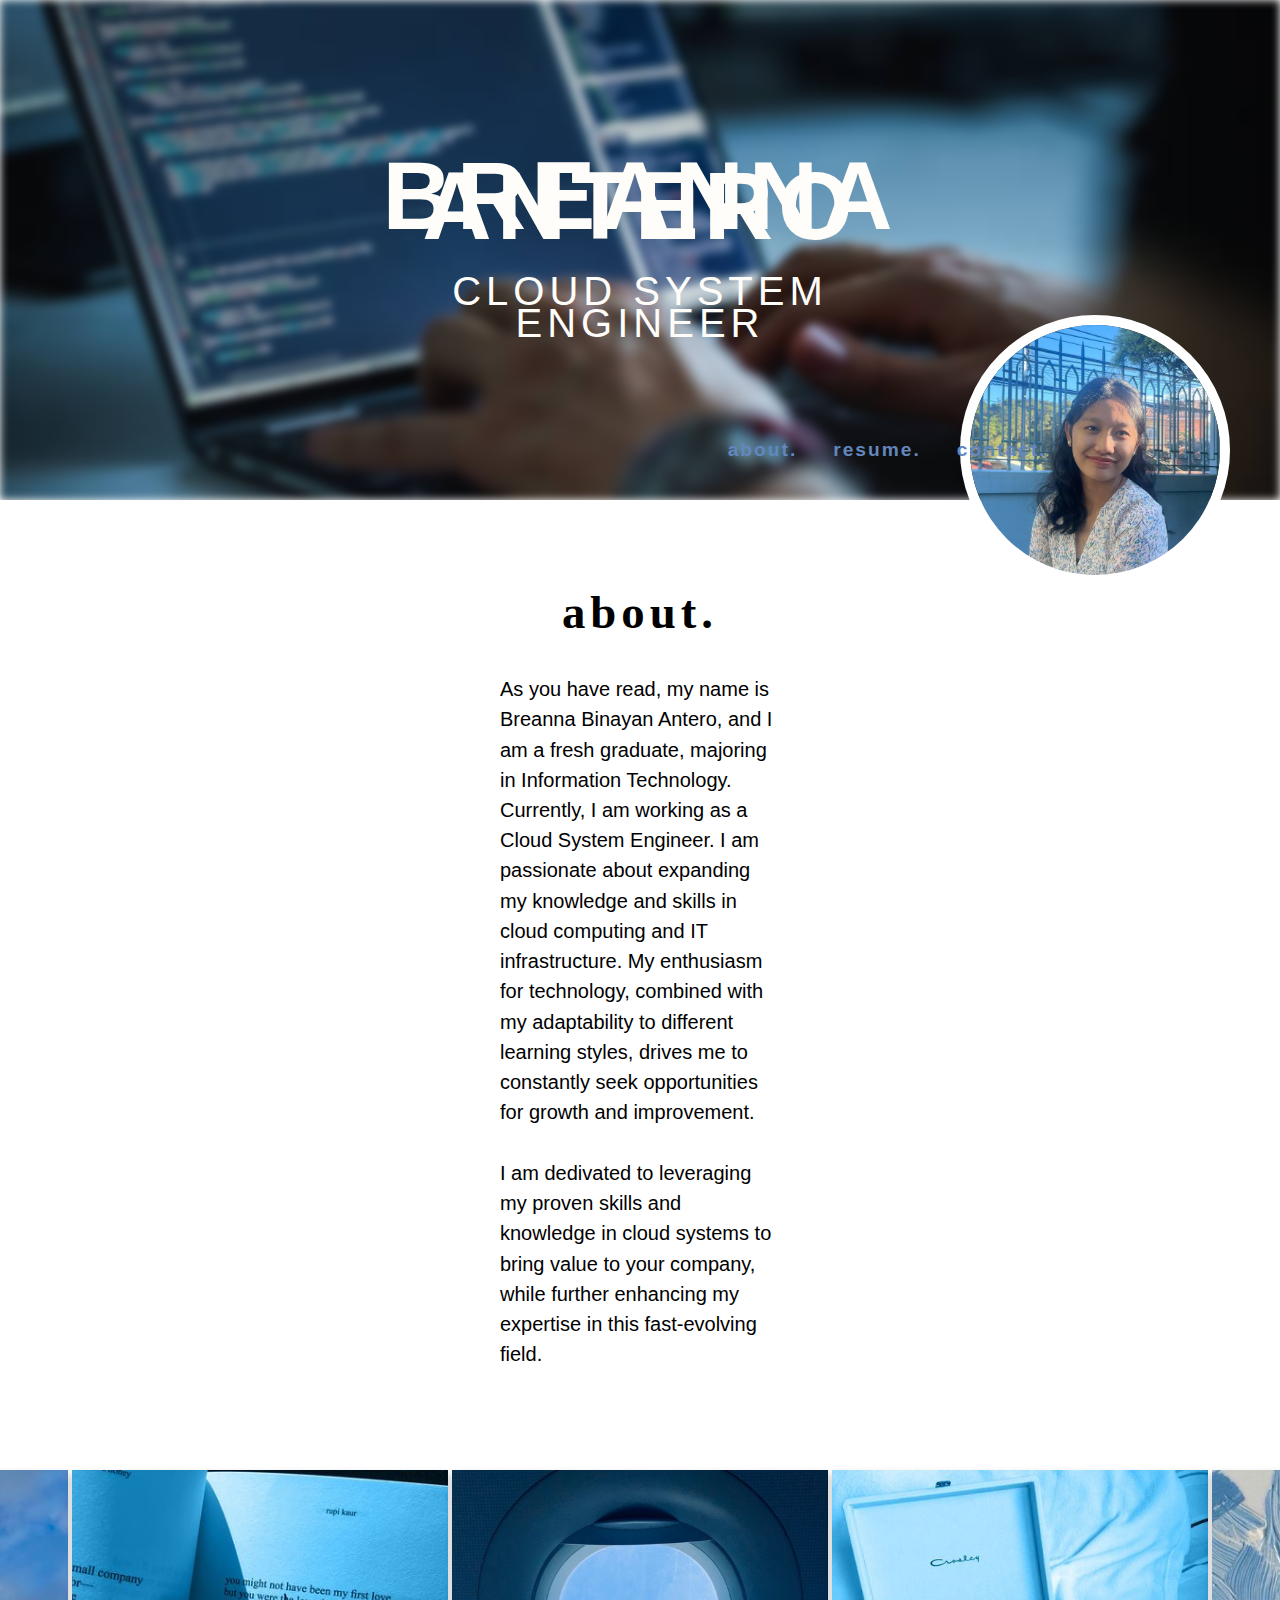
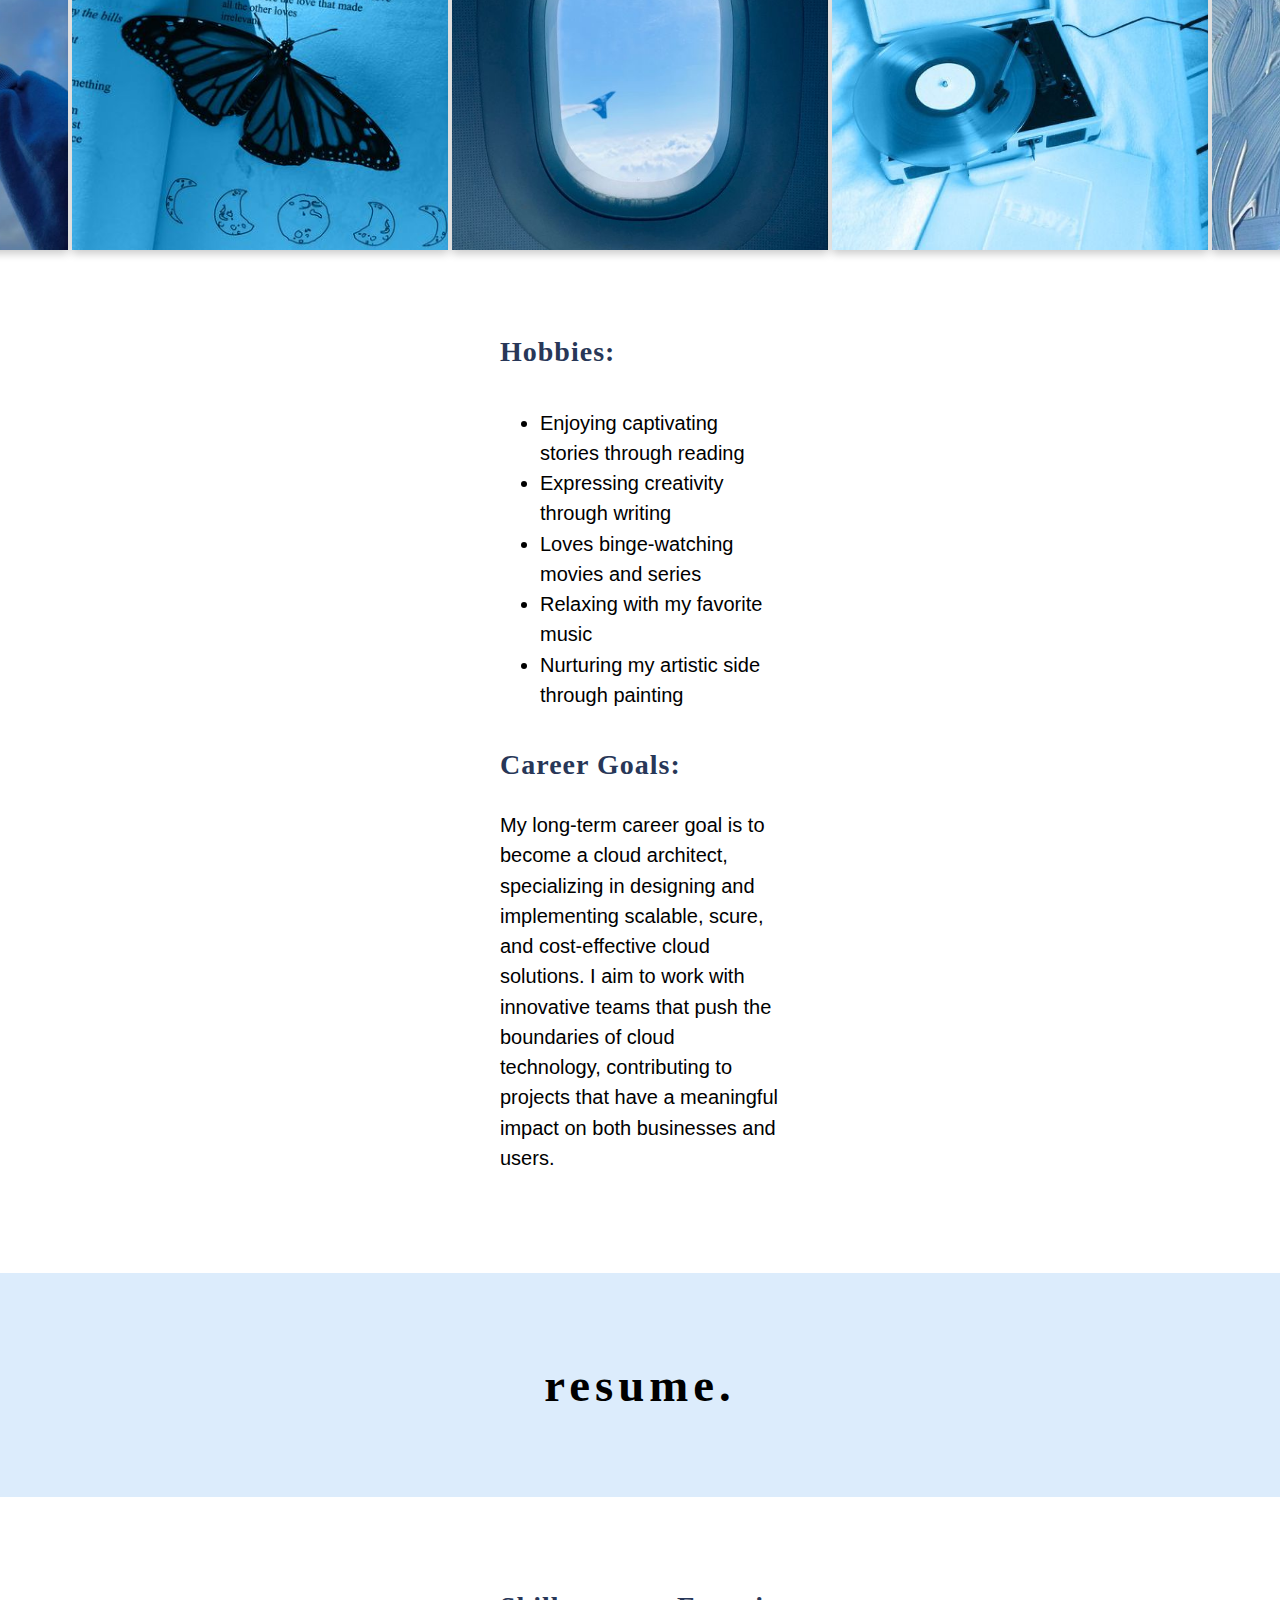
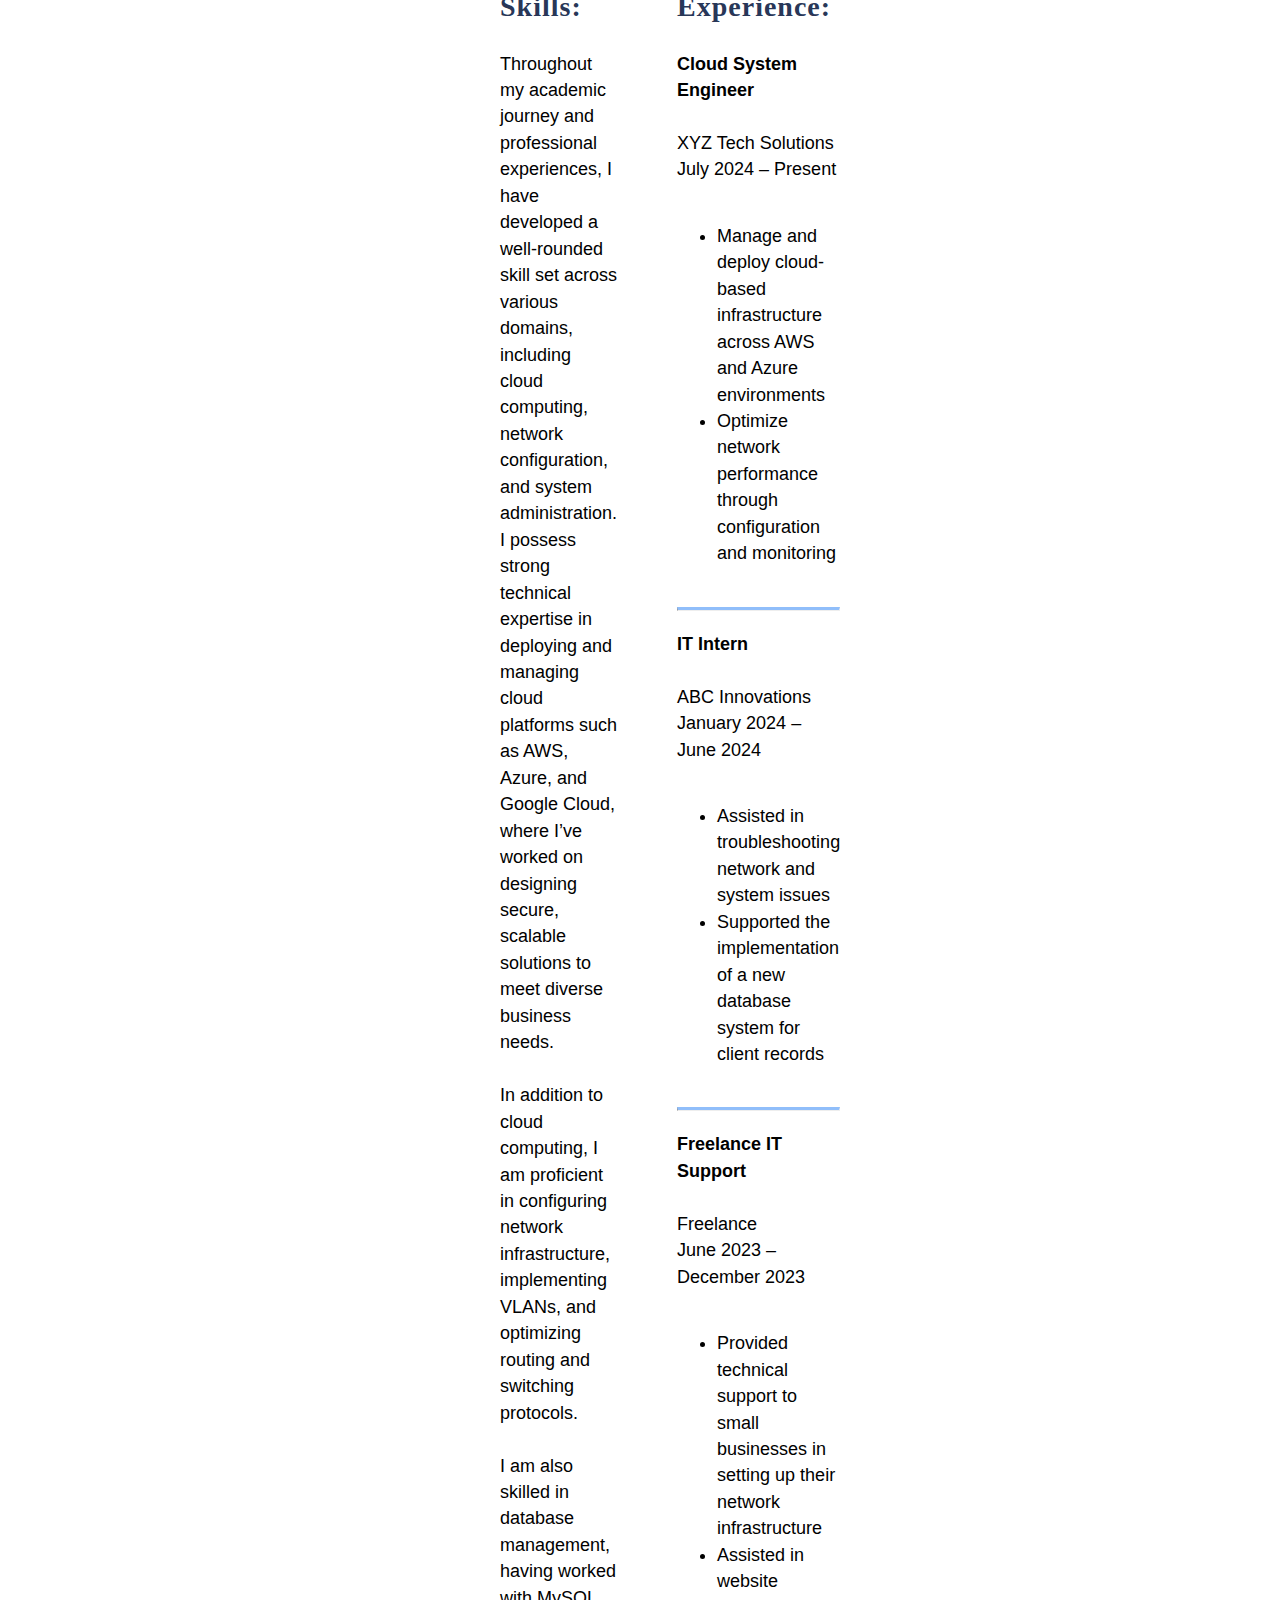
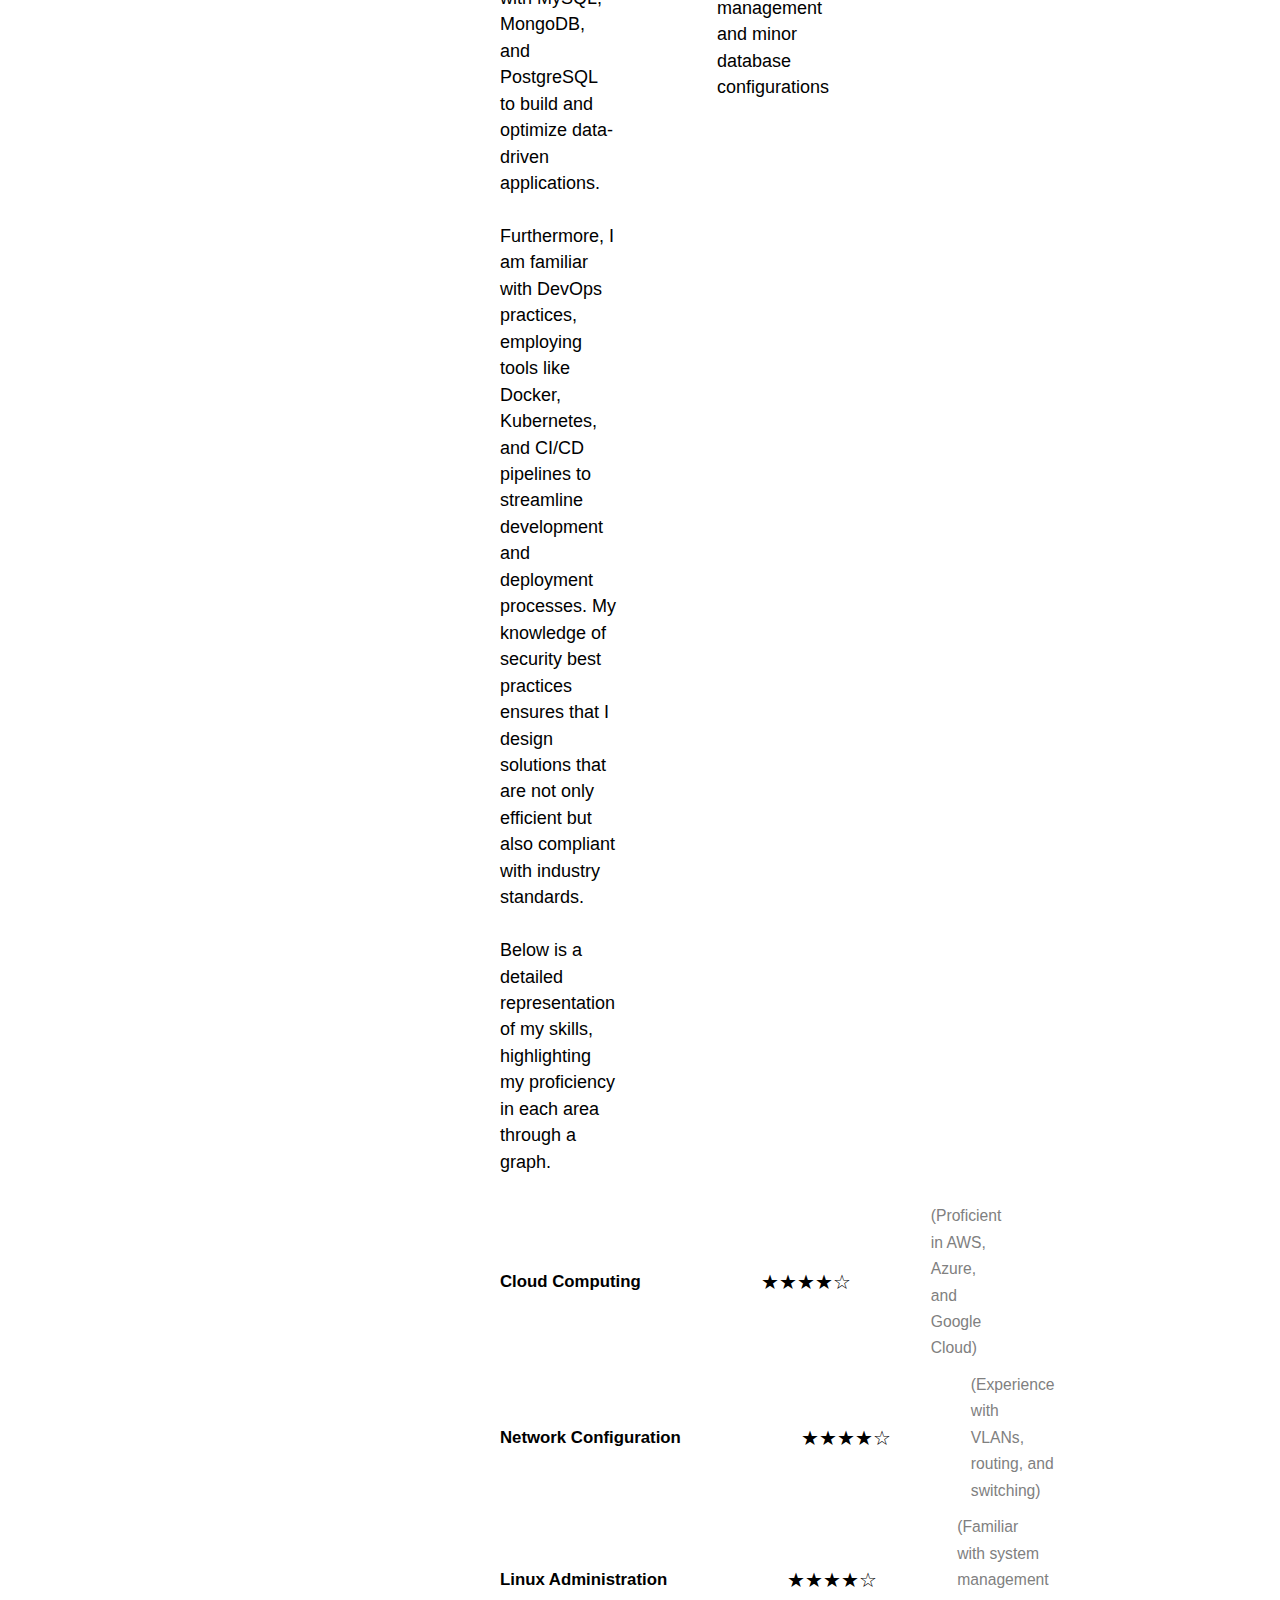
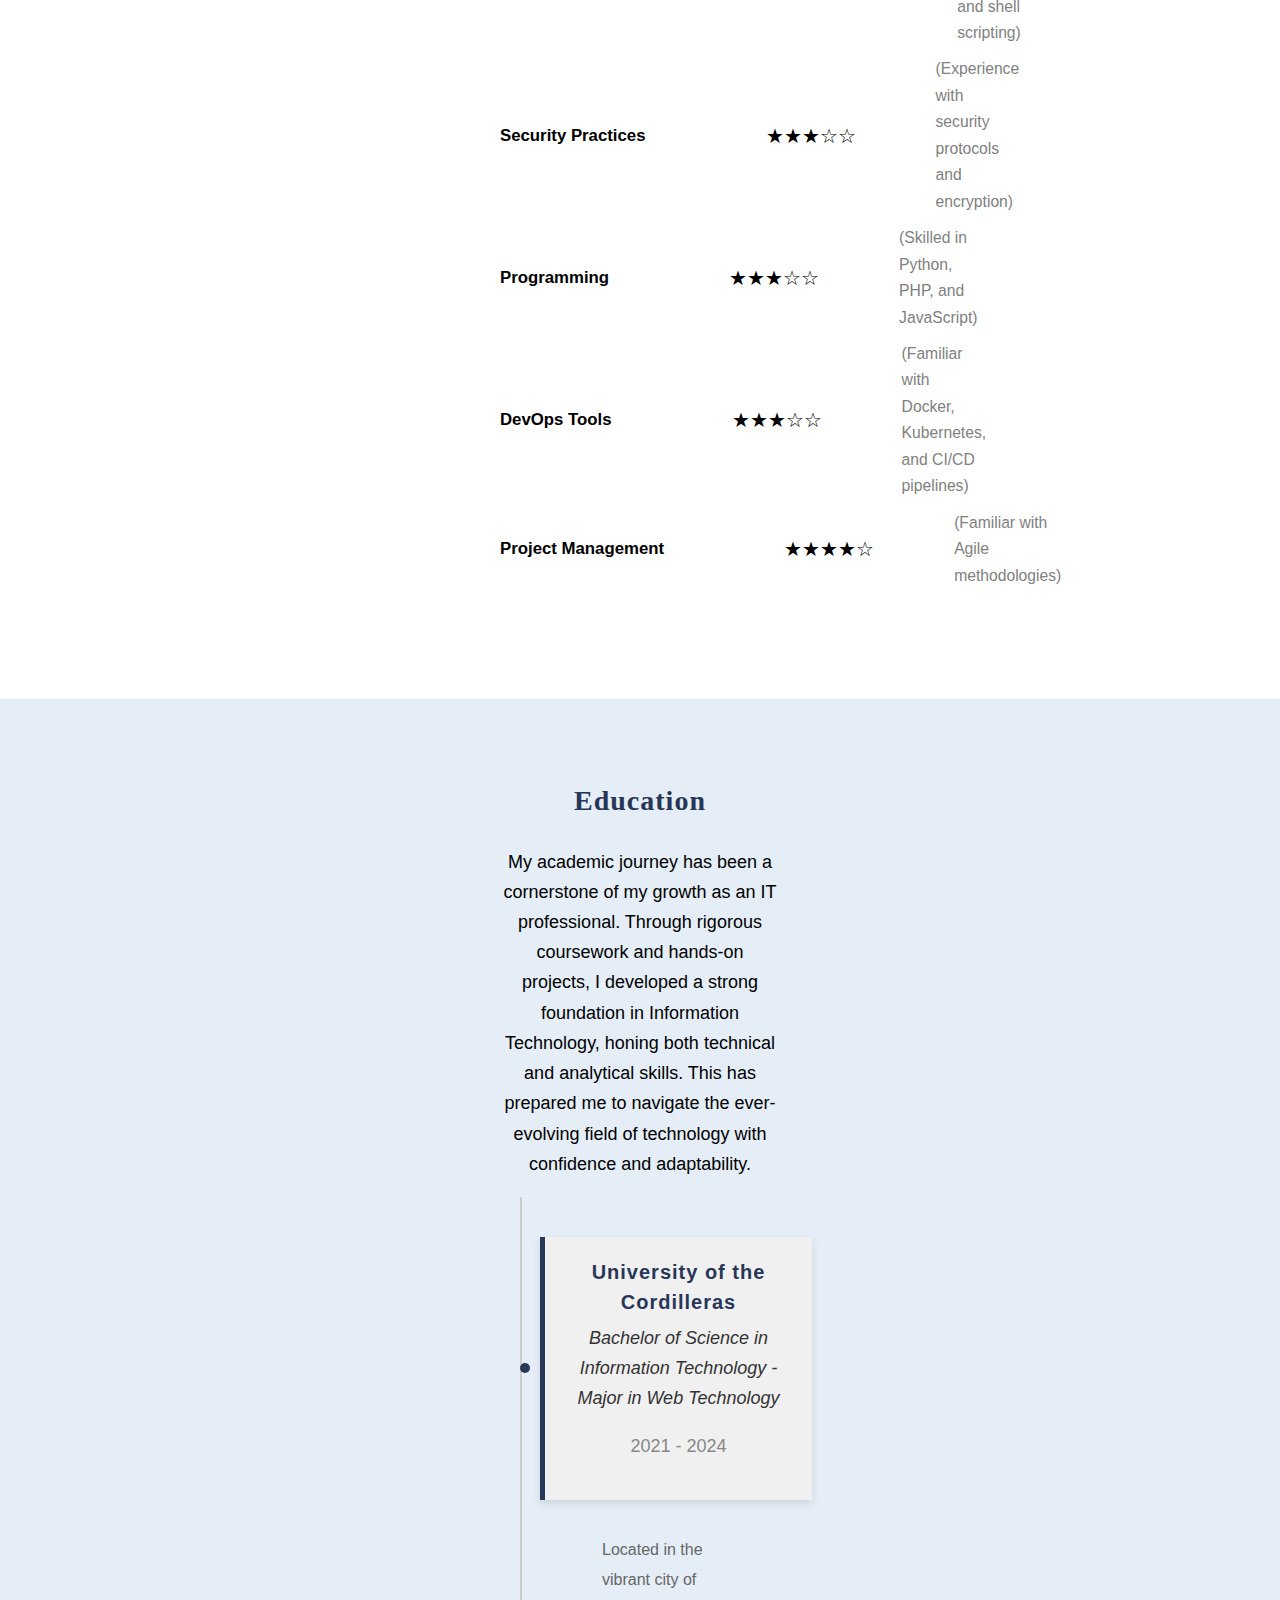
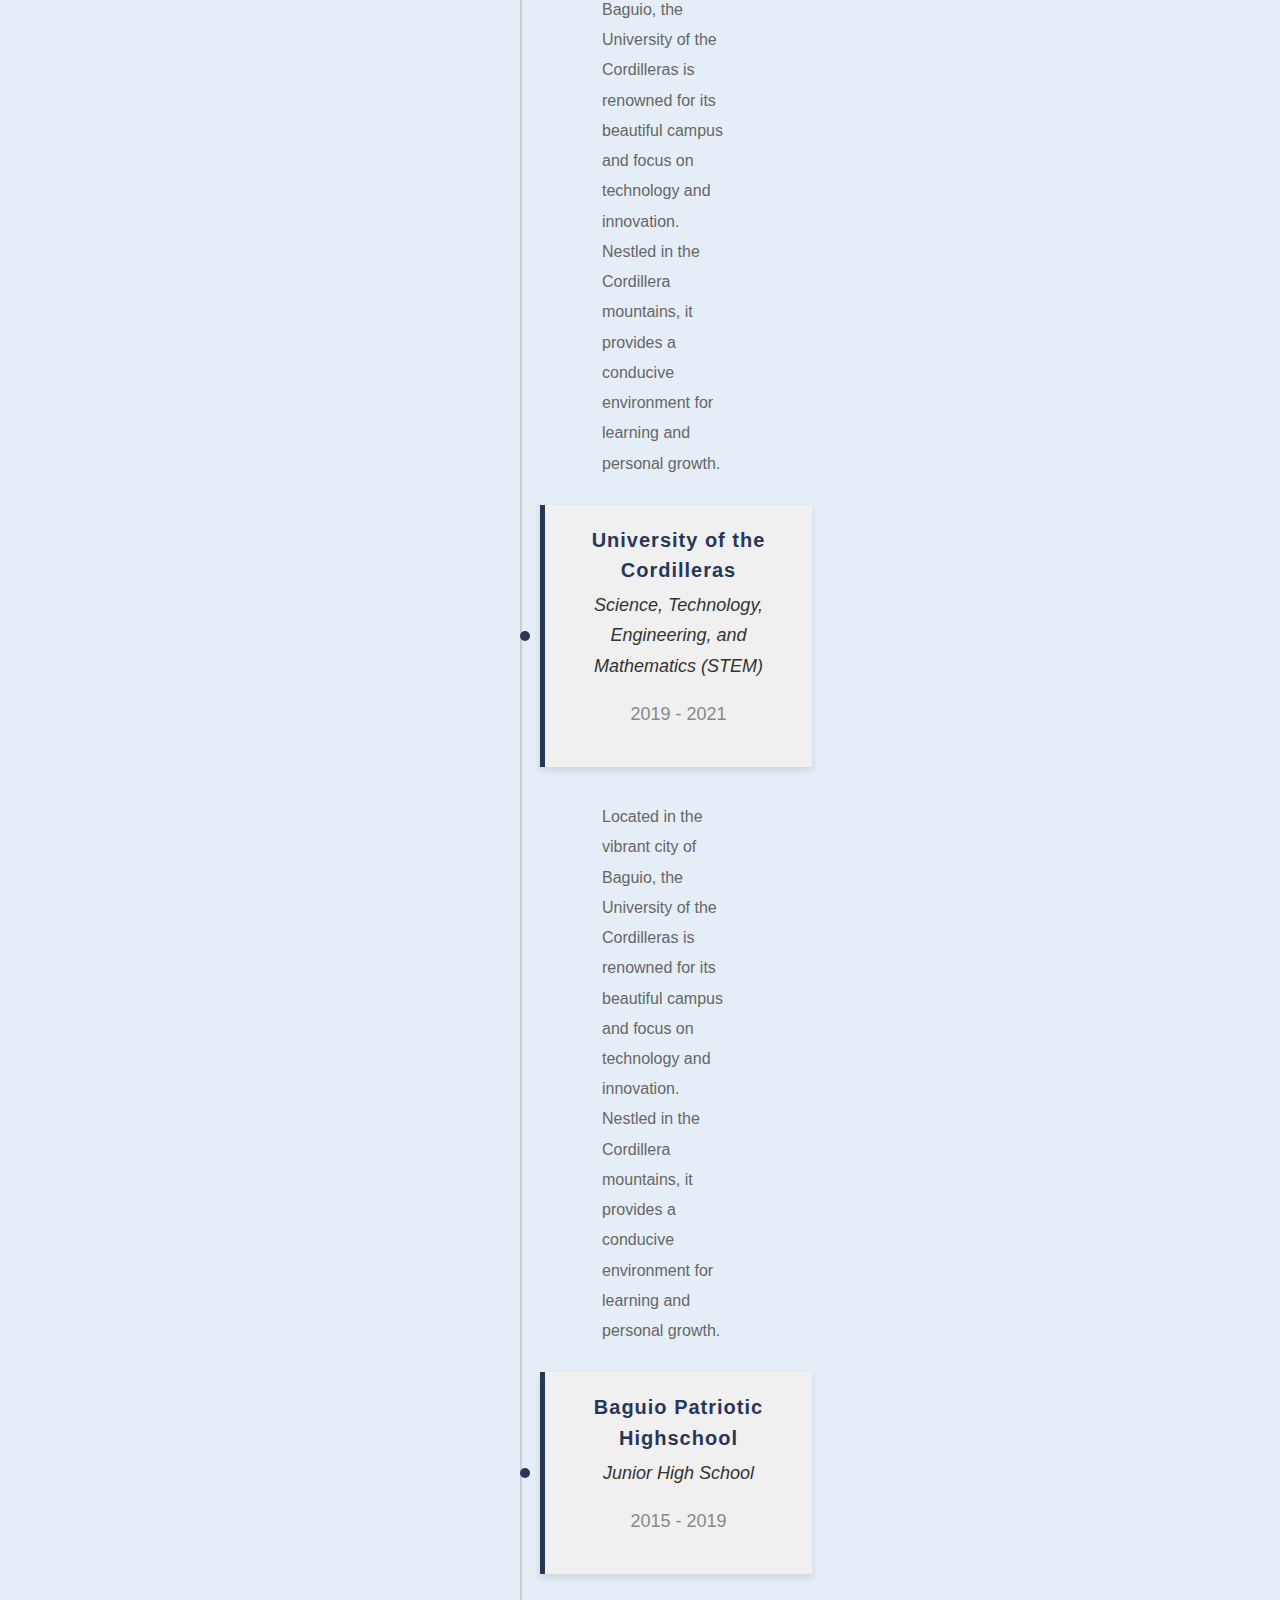
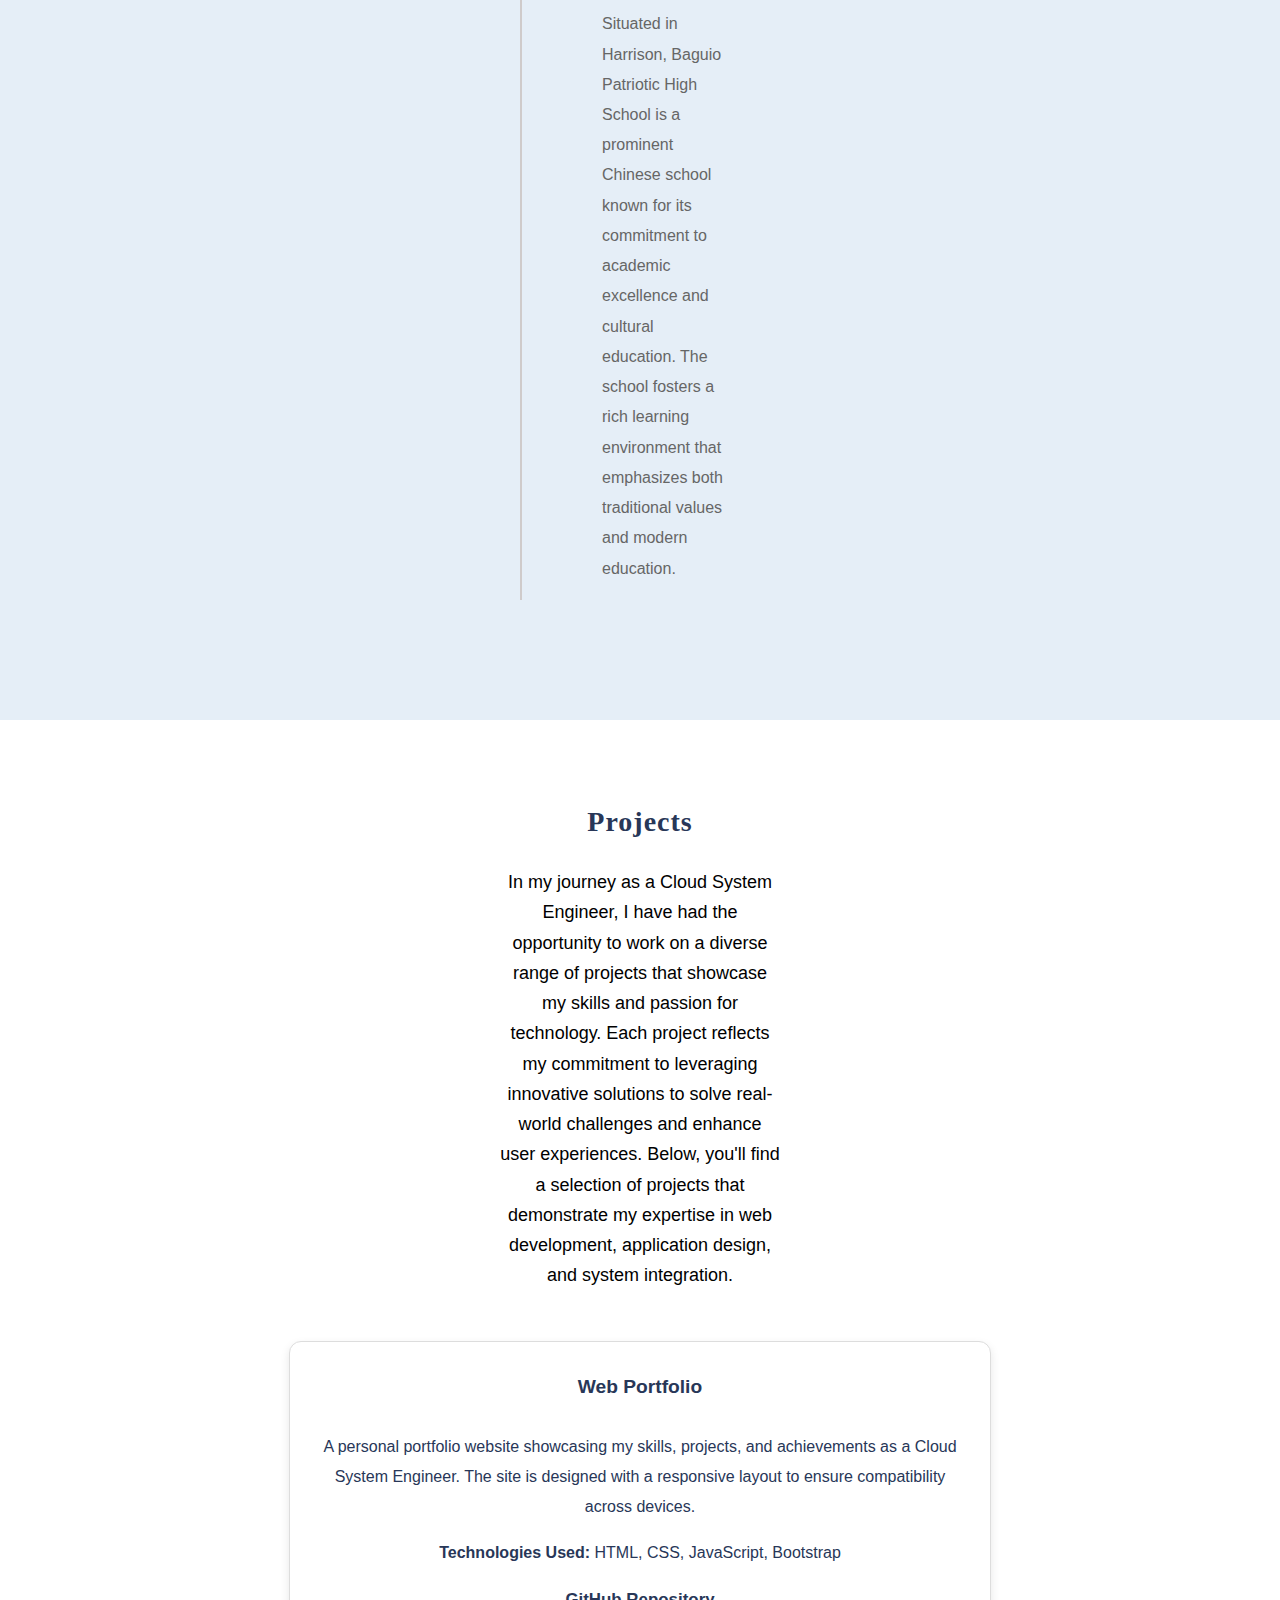
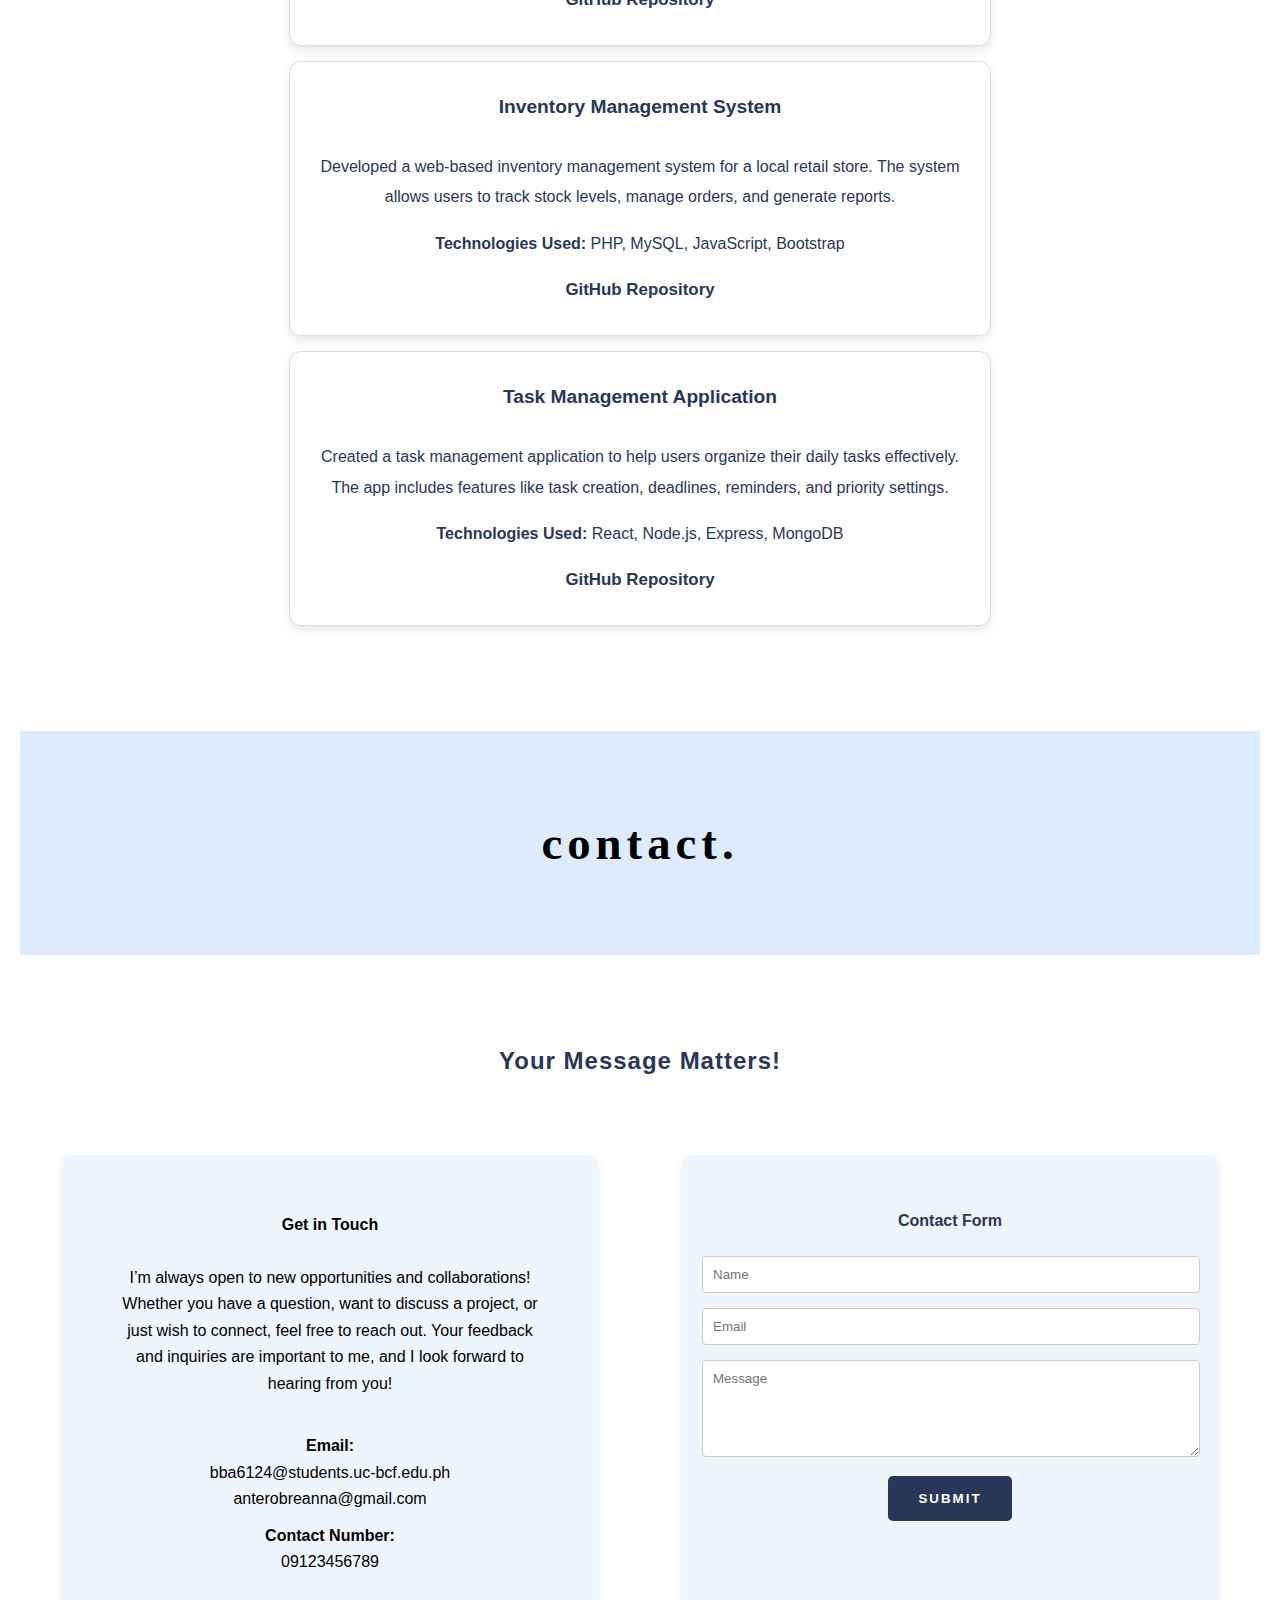
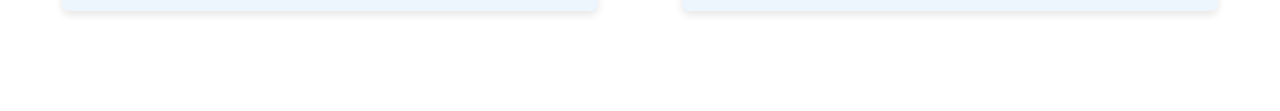
==== commit 3beb16ce: "Updated index.html to be responsive." ====
--- a/project/index.html
+++ b/project/index.html
@@ -65,24 +65,24 @@
         <section id="s-e">
             <div class="skills">
                 <h4>Skills:</h4>
-                <p>Throughout my academic journey and professional experiences, I have developed a well-rounded skill set across various domains, including cloud computing, network configuration, and system administration. I possess strong technical expertise in deploying and managing cloud platforms such as AWS, Azure, and Google Cloud, where I’ve worked on designing secure, scalable solutions to meet diverse business needs.<br><br>In addition to cloud computing, I am proficient in configuring network infrastructure, implementing VLANs, and optimizing routing and switching protocols to ensure seamless communication between systems.<br><br>I am also skilled in database management, having worked with MySQL, MongoDB, and PostgreSQL to build and optimize data-driven applications.<br><br>Furthermore, I am familiar with DevOps practices, employing tools like Docker, Kubernetes, and CI/CD pipelines to streamline development and deployment processes. My knowledge of security best practices ensures that I design solutions that are not only efficient but also compliant with industry standards.<br><br>Below is a detailed representation of my skills, highlighting my proficiency in each area through a graph.</p>
+                <p>Throughout my academic journey and professional experiences, I have developed a well-rounded skill set across various domains, including cloud computing, network configuration, and system administration. I possess strong technical expertise in deploying and managing cloud platforms such as AWS, Azure, and Google Cloud, where I’ve worked on designing secure, scalable solutions to meet diverse business needs.<br><br>In addition to cloud computing, I am proficient in configuring network infrastructure, implementing VLANs, and optimizing routing and switching protocols.<br><br>I am also skilled in database management, having worked with MySQL, MongoDB, and PostgreSQL to build and optimize data-driven applications.<br><br>Furthermore, I am familiar with DevOps practices, employing tools like Docker, Kubernetes, and CI/CD pipelines to streamline development and deployment processes. My knowledge of security best practices ensures that I design solutions that are not only efficient but also compliant with industry standards.<br><br>Below is a detailed representation of my skills, highlighting my proficiency in each area through a graph.</p>
 
             </div>
             <div class="experience">
                 <h4>Experience:</h4>
-                <p><strong>Cloud System Engineer</strong><br> XYZ Tech Solutions<br>July 2024 – Present</p>
+                <p><strong>Cloud System Engineer</strong><br><br> XYZ Tech Solutions<br>July 2024 – Present</p>
                 <ul>
                     <li>Manage and deploy cloud-based infrastructure across AWS and Azure environments</li>
                     <li>Optimize network performance through configuration and monitoring</li>
                 </ul>
                 <hr class="solid">
-                <p><strong>IT Intern</strong><br>ABC Innovations<br>January 2024 – June 2024</p>
+                <p><strong>IT Intern</strong><br><br>ABC Innovations<br>January 2024 – June 2024</p>
                 <ul>
                     <li>Assisted in troubleshooting network and system issues</li>
                     <li>Supported the implementation of a new database system for client records</li>
                 </ul>
                 <hr class="solid">
-                <p><strong>Freelance IT Support</strong><br>Freelance<br>June 2023 – December 2023</p>
+                <p><strong>Freelance IT Support</strong><br><br>Freelance<br>June 2023 – December 2023</p>
                 <ul>
                     <li>Provided technical support to small businesses in setting up their network infrastructure</li>
                     <li>Assisted in website management and minor database configurations</li>
@@ -123,7 +123,7 @@
             </div>
             <div class="skill">
                 <p>Project Management</p>
-                <div class="stars">★★★☆☆</div>
+                <div class="stars">★★★★☆</div>
                 <span class="description">(Familiar with Agile methodologies)</span>
             </div>
         </section>
@@ -188,7 +188,7 @@
                 <p><strong>Technologies Used:</strong> React, Node.js, Express, MongoDB</p>
                 <div class="project-links">
                     <a href="https://github.com/brenn-08/234676124_ANTERO" class="project-link"><i
-                            class="fab fa-github"></i> GitHub Repository</a>
+                            class="fab fa-github"></i>GitHub Repository</a>
                 </div>
             </div>
         </section>
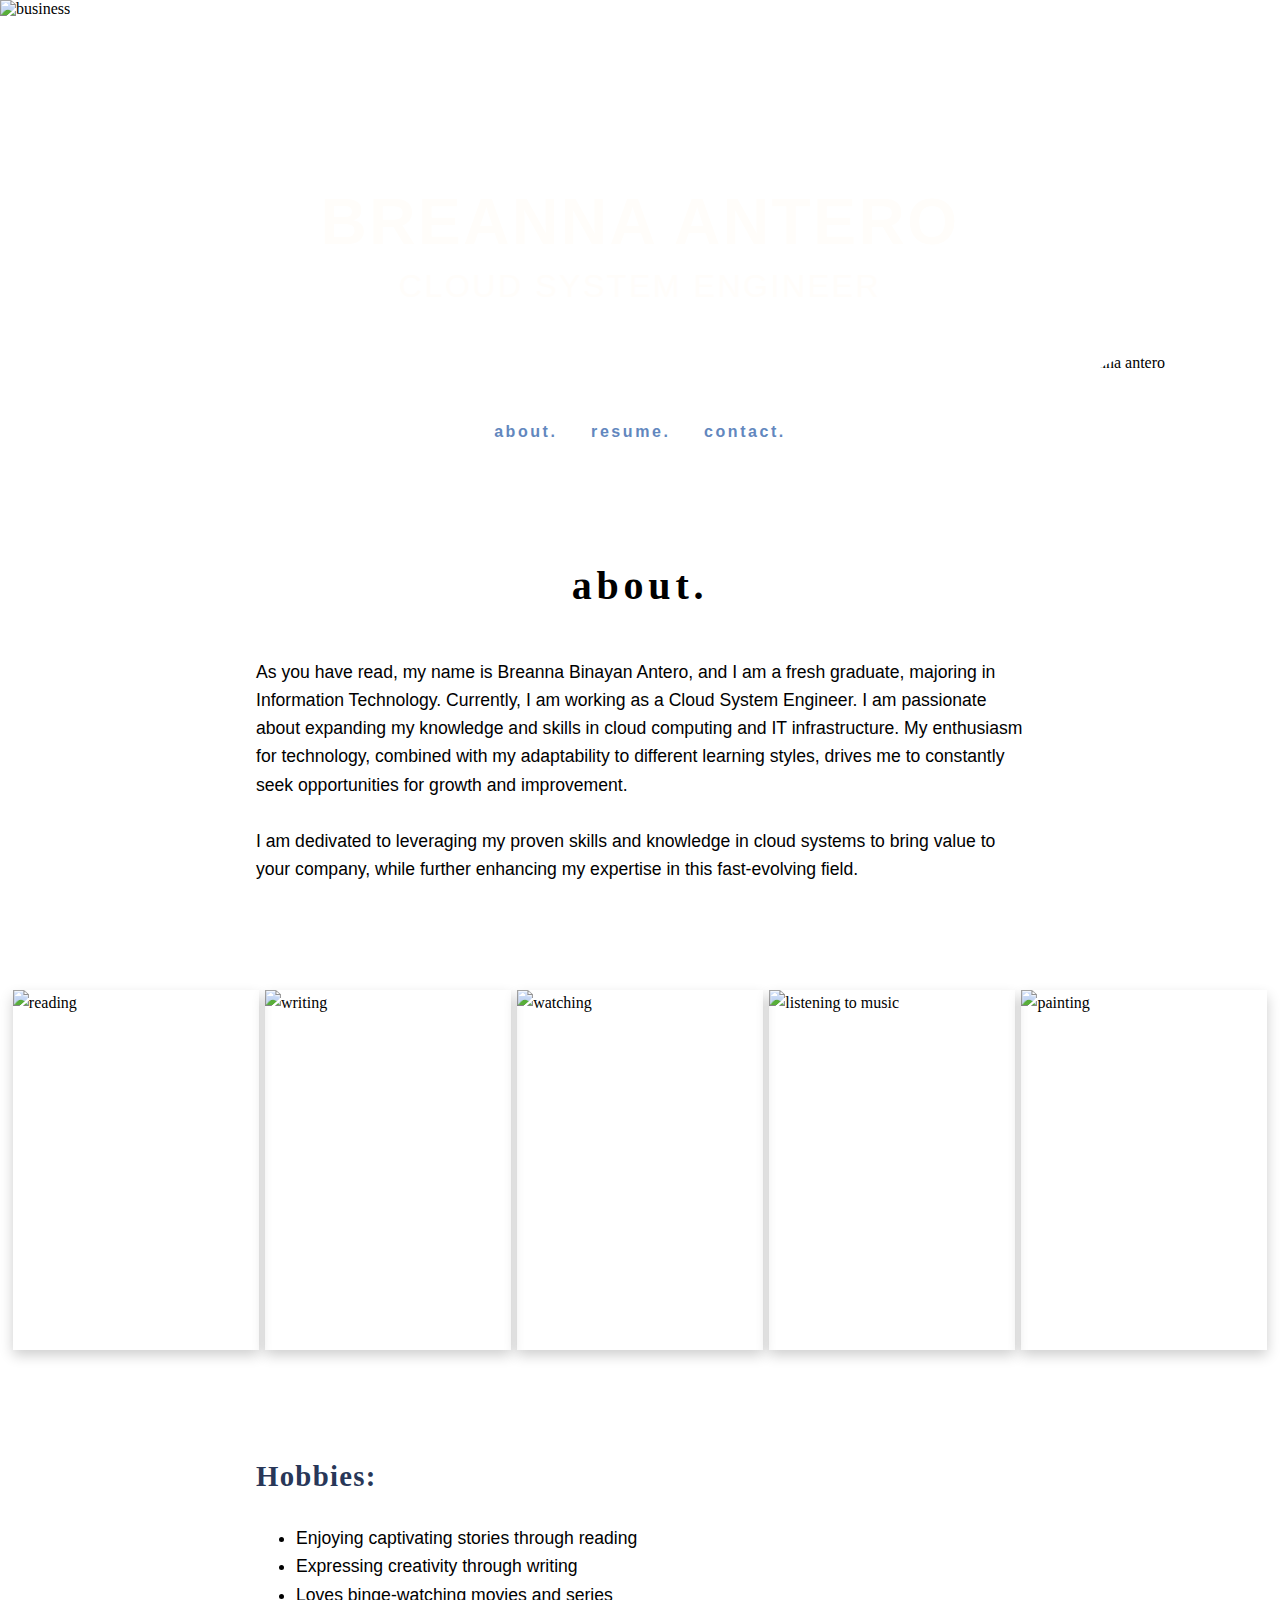
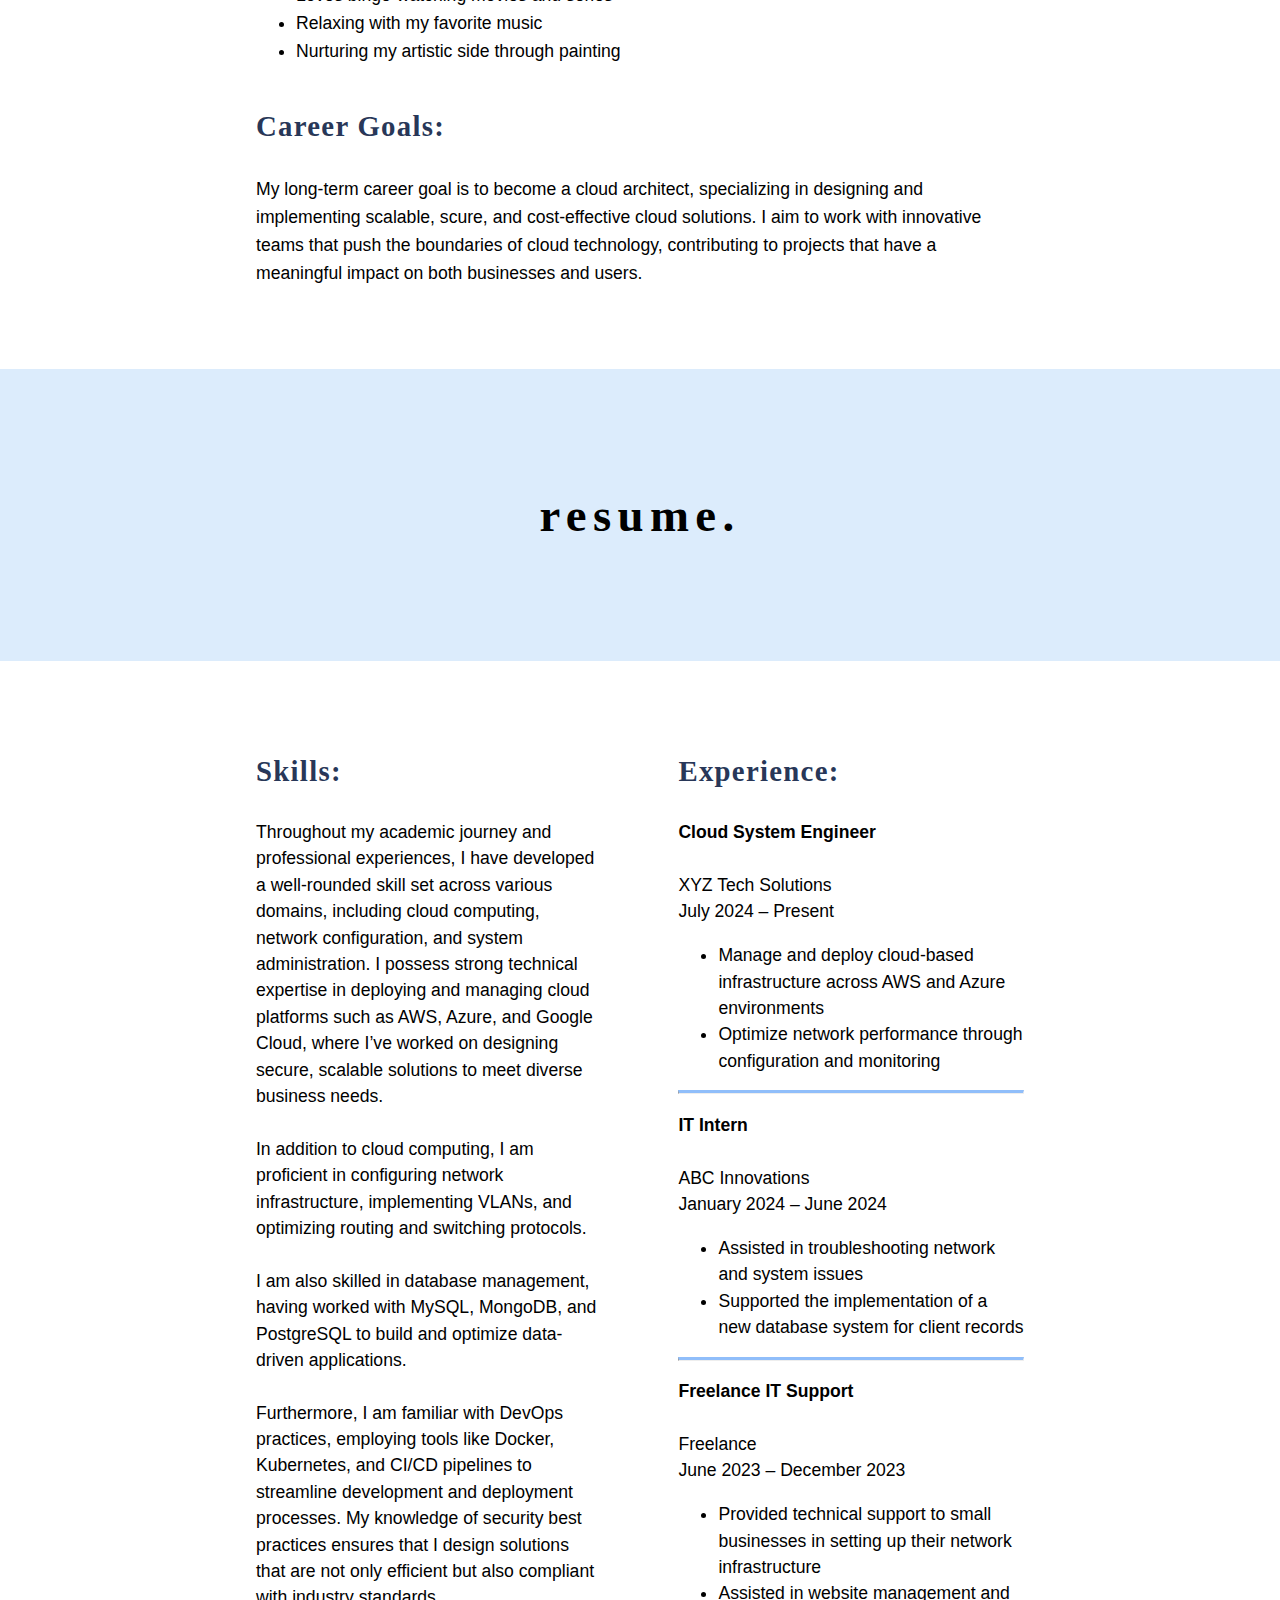
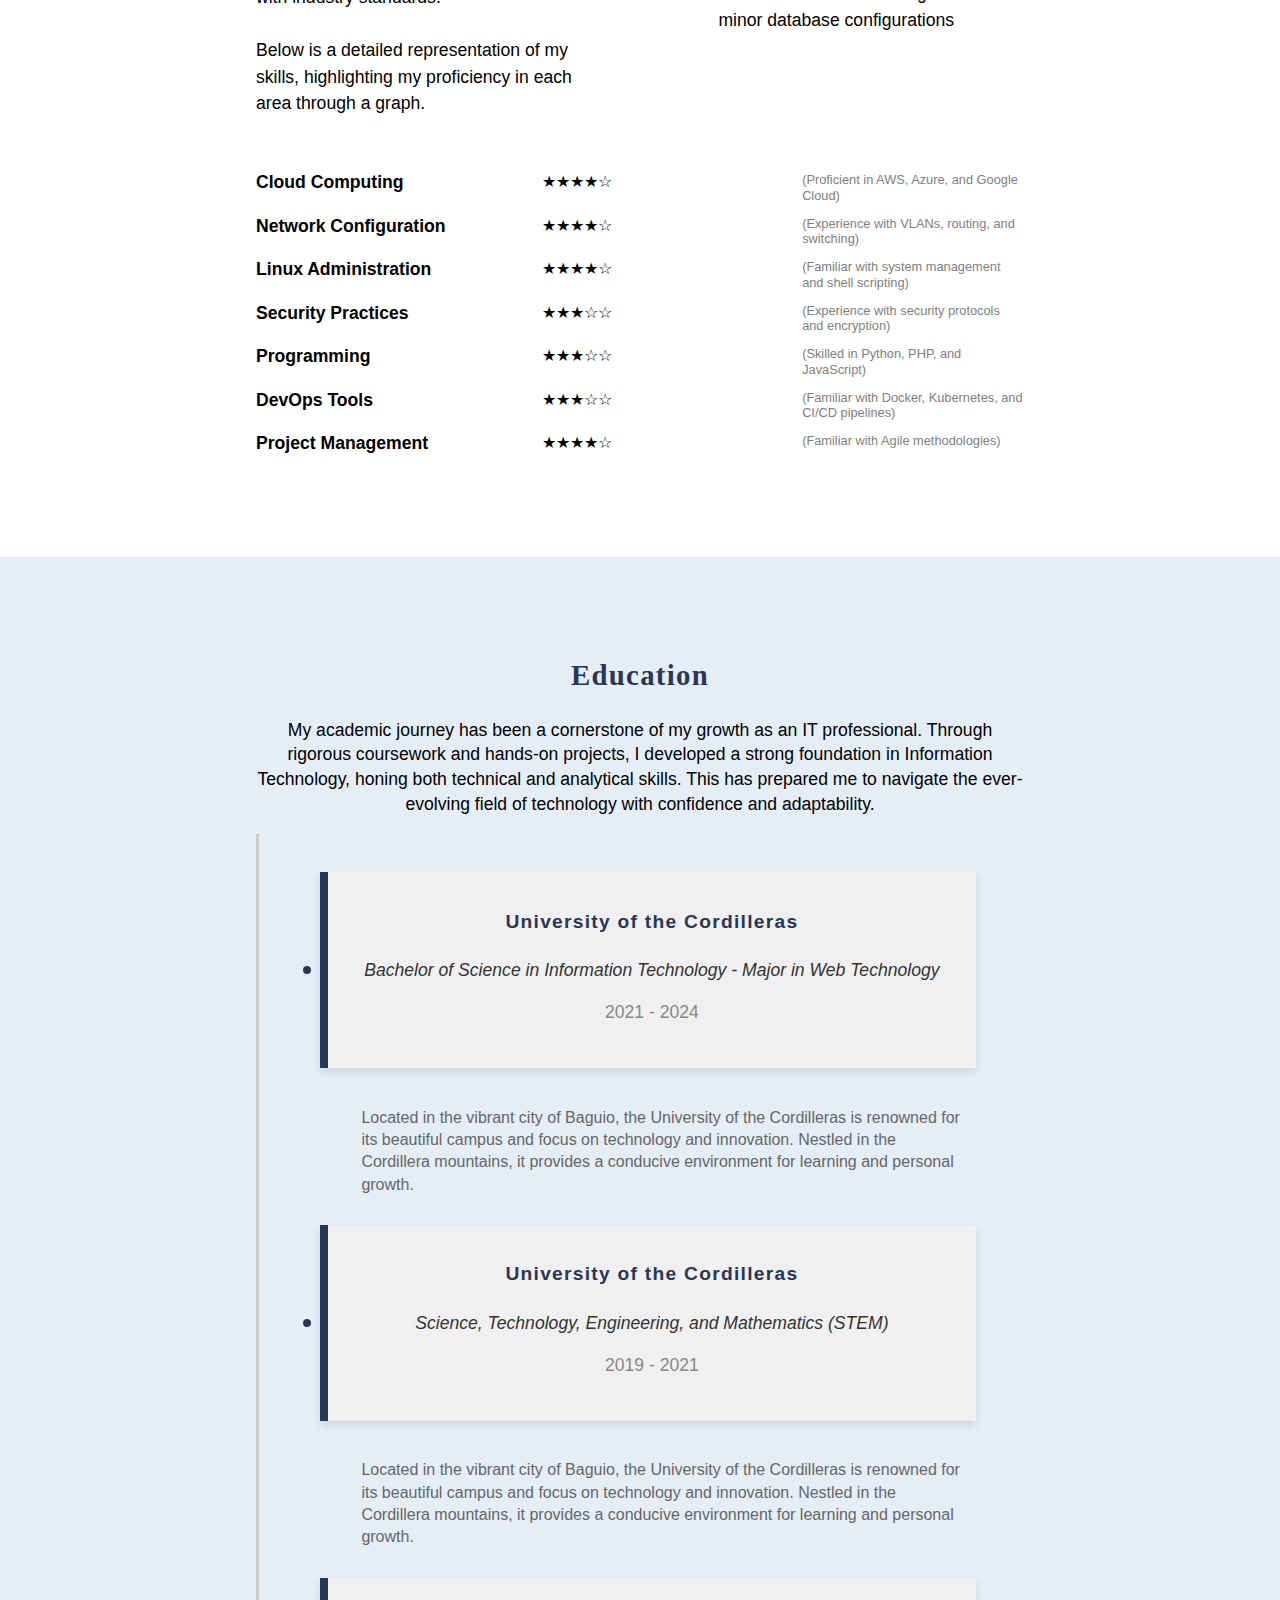
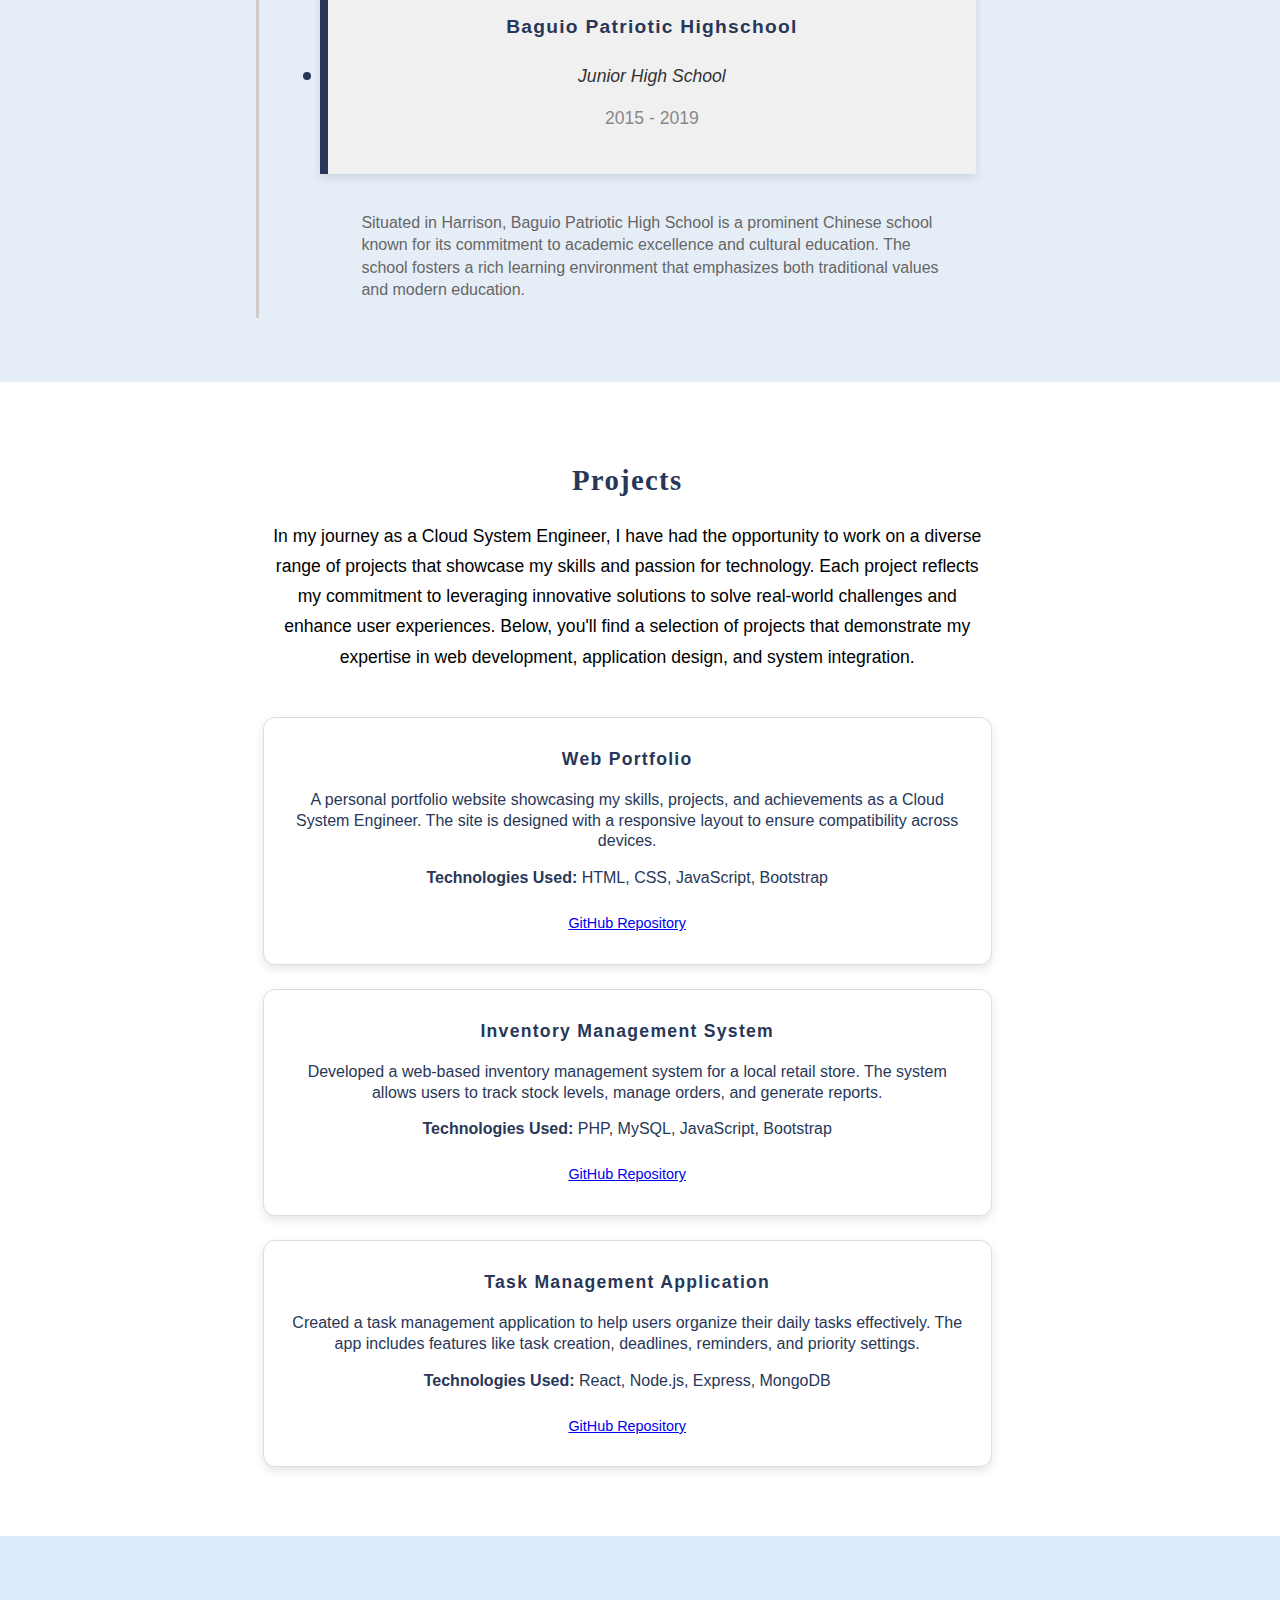
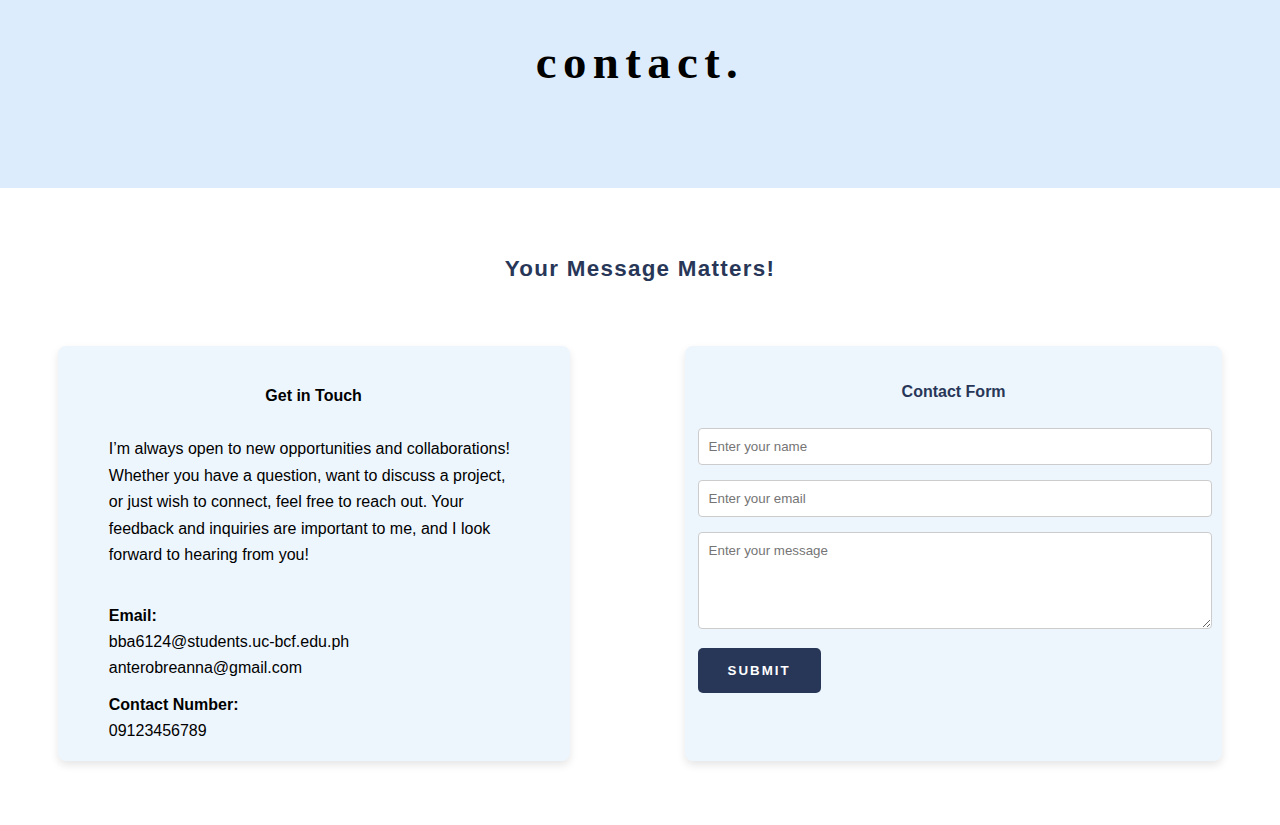
==== commit acfb9ff1: "Added changes to index.html for resume project" ====
--- a/project/index.html
+++ b/project/index.html
@@ -11,10 +11,10 @@
 <body>
     <header>
         <div class="background">
-            <img src="imgs/pr.jpg" alt="business" style="width:100%" class="blur">
+            <img src="port_imgs/pr.jpg" alt="business">
         </div>
         <div class="profile">
-            <img src="imgs/profile.jpg" alt="breanna antero" class="profile-pic">
+            <img src="port_imgs/profile.jpg" alt="breanna antero" class="profile-pic">
         </div>
         <div class="name-title">
             <h1>BREANNA ANTERO</h1>
@@ -36,11 +36,11 @@
             <br>
             <div class="images">
                 <div class="collage">
-                    <img src="imgs/read.jpg" alt="reading">
-                    <img src="imgs/write.jpg" alt="writing">
-                    <img src="imgs/watch.jpg" alt="watching">
-                    <img src="imgs/music.jpg" alt="listening to music">
-                    <img src="imgs/paint.jpg" alt="painting">
+                    <img src="port_imgs/read.jpg" alt="reading">
+                    <img src="port_imgs/write.jpg" alt="writing">
+                    <img src="port_imgs/watch.jpg" alt="watching">
+                    <img src="port_imgs/music.jpg" alt="listening to music">
+                    <img src="port_imgs/paint.jpg" alt="painting">
                 </div>
             </div>
             <br>
@@ -130,7 +130,7 @@
 
         <section id="educ">
             <div class="education">
-                <h4>Education</h4>
+                <h4 class="head">Education</h4>
                 <p>My academic journey has been a cornerstone of my growth as an IT professional. Through rigorous coursework and hands-on projects, I developed a strong foundation in Information Technology, honing both technical and analytical skills. This has prepared me to navigate the ever-evolving field of technology with confidence and adaptability.</p>
                 <div class="educ-timeline">
                     <div class="educ-bg">
@@ -158,14 +158,14 @@
         </section>
 
         <section id="proj">
-            <h4>Projects</h4>
+            <h4 class="head">Projects</h4>
             <p class="intro">In my journey as a Cloud System Engineer, I have had the opportunity to work on a diverse range of projects that showcase my skills and passion for technology. Each project reflects my commitment to leveraging innovative solutions to solve real-world challenges and enhance user experiences. Below, you'll find a selection of projects that demonstrate my expertise in web development, application design, and system integration.</p>
             <div class="project">
                 <h4>Web Portfolio</h4>
                 <p>A personal portfolio website showcasing my skills, projects, and achievements as a Cloud System Engineer. The site is designed with a responsive layout to ensure compatibility across devices.</p>
                 <p><strong>Technologies Used:</strong> HTML, CSS, JavaScript, Bootstrap</p>
                 <div class="project-links">
-                    <a href="https://github.com/brenn-08/234676124_ANTERO" class="project-link"><i
+                    <a href="https://github.com/brenn-08/234676124_ANTERO" class="pl"><i
                             class="fab fa-github"></i> GitHub Repository</a>
                 </div>
             </div>
@@ -175,7 +175,7 @@
                 <p>Developed a web-based inventory management system for a local retail store. The system allows users to track stock levels, manage orders, and generate reports.</p>
                 <p><strong>Technologies Used:</strong> PHP, MySQL, JavaScript, Bootstrap</p>
                 <div class="project-links">
-                    <a href="https://github.com/brenn-08/234676124_ANTERO" class="project-link"><i
+                    <a href="https://github.com/brenn-08/234676124_ANTERO" class="pl"><i
                             class="fab fa-github"></i> GitHub Repository</a>
                 </div>
             </div>
@@ -187,7 +187,7 @@
                     features like task creation, deadlines, reminders, and priority settings.</p>
                 <p><strong>Technologies Used:</strong> React, Node.js, Express, MongoDB</p>
                 <div class="project-links">
-                    <a href="https://github.com/brenn-08/234676124_ANTERO" class="project-link"><i
+                    <a href="https://github.com/brenn-08/234676124_ANTERO" class="pl"><i
                             class="fab fa-github"></i>GitHub Repository</a>
                 </div>
             </div>
@@ -214,13 +214,13 @@
                 <h5>Contact Form</h5>
                 <form action="#" method="POST">
                     <div class="form-group">
-                        <input type="text" id="name" name="name" placeholder="Name" required>
+                        <input type="text" id="name" name="name" placeholder="Enter your name" required>
                     </div>
                     <div class="form-group">
-                        <input type="email" id="email" name="email" placeholder="Email" required>
+                        <input type="email" id="email" name="email" placeholder="Enter your email" required>
                     </div>
                     <div class="form-group">
-                        <textarea id="message" name="message" rows="5" placeholder="Message" required></textarea>
+                        <textarea id="message" name="message" rows="5" placeholder="Enter your message" required></textarea>
                     </div>
                     <button type="submit" class="btn">SUBMIT</button>
                 </form>
--- a/project/styles.css
+++ b/project/styles.css
@@ -1,549 +1,532 @@
 html {
-    scroll-behavior: smooth;
-  }
+  scroll-behavior: smooth;
+}
+
+body {
+  margin: 0;
+  height: auto;
+  width: auto;
+}
+
+/* FOR THE BACKGROUND */
+.background {
+  position: relative;
+  height: 50vh;
+  overflow: hidden;
+}
+
+.blur {
+  filter: blur(4px);
+  position: absolute;
+  top: 0;
+  left: 50%;
+  transform: translateX(-50%);
+  width: 100vw;
+  height: auto;
+  max-height: 100%;
+  object-fit: cover;
+}
+
+/* FOR THE PROFILE PICTURE */
+.profile {
+  display: flex;
+  position: absolute;
+  top: 50%;
+  right: 2vw;
+  transform: translateY(-50%);
+}
+
+.profile-pic {
+  width: 15vw;
+  height: 15vw;
+  max-width: 100%; 
+  max-height: 100%;
+  border-radius: 50%;
+  border: 0.5rem solid rgb(255, 255, 255);
+  object-fit: cover;
+}
+
+/* FOR THE NAME AND TITLE */
+.name-title {
+  position: absolute;
+  text-align: center;
+  top: 25%;
+  left: 50%;
+  transform: translate(-50%, -40%);
+  color: rgb(255, 253, 250);
+  letter-spacing: 0.2vw;
+  padding: 0 10vw;
+  white-space: nowrap
+}
+
+h1 {
+  font-family: Century Gothic, sans-serif;
+  font-size: 4rem;
+  font-weight: 500%;
+  line-height: 1.5;
+  margin: 0;
+}
+
+h2 {
+  font-family: Century Gothic, CenturyGothic, AppleGothic, sans-serif;
+  font-weight: 500;
+  font-size: 2rem;
+  line-height: 1.0;
+  margin: 0;
+}
   
-  body {
-    margin: 0;
-    padding: 0;
-    height: 100%;
-    width: 100%;
-  }
+/* FOR THE NAVIGATION BUTTONS (WITHIN THE PAGE) */
+.nav {
+  display: flex;
+  justify-content: center;
+  align-items: center; 
+  position: absolute;
+  top: 48%;
+  width: 100vw; 
+  transform: translateY(-50%);
+  gap: 0.5rem;
+}
   
-  /* FOR THE BACKGROUND */
-  .background {
-    position: relative;
-    height: 500px;
-    overflow: hidden;
-  }
+.nav a {
+  font-family: Century Gothic, CenturyGothic, AppleGothic, sans-serif;
+  font-size: 1rem;
+  font-weight: bold;
+  color: rgb(98, 135, 190);
+  padding: 1vw 1vw;
+  text-decoration: none;
+  letter-spacing: 0.2vw;
+  transition: transform 0.3s ease, background-color 0.2s ease;
+}
+
+.nav a:hover {
+  background-color: rgba(98, 135, 190, 0.8); 
+  color: #fff;
+  transform: scale(0.8);
+}
+
+/* FOR THE ABOUT SECTION */
+.about {
+  padding: 3vw 20vw 5vw 20vw;
+  font-family: EB Garamond;
+  line-height: 1.6;
+}
+
+.about h3 {
+  text-align: center;
+  letter-spacing: 0.3rem;
+  font-size: 2.5rem;
+}
+
+.about p {
+  font-family: Century Gothic, CenturyGothic, AppleGothic, sans-serif;
+  font-size: 1.1rem;
+}
+
+.about h4 {
+  font-family: 'Times New Roman', Times, serif;
+  font-size: 1.8rem;
+  letter-spacing: 0.1vw;
+}
+
+.about li {
+  font-family: Century Gothic, CenturyGothic, AppleGothic, sans-serif;
+  font-size: 1.1rem;
+}
+
+/* FOR THE PHOTOS RELATING TO HOBBIES */
+.images {
+  display: flex;
+  justify-content: center;
+  padding: 3vw;
+}
+
+.collage {
+  display: flex;
+  grid-template-columns: repeat(auto-fit, minmax(150px, 1fr));
+  gap: 0.5vw;
+}
+
+.collage img {
+  width: 19.2vw;
+  height: 40vh;
+  object-fit: cover;
+  box-shadow: 0 0.4rem 0.8rem rgba(0, 0, 0, 0.2);
+  transition: transform 0.3s;
+}
+
+.collage img:hover {
+  transform: scale(1.05);
+}
+
+/* FOR THE RESUME SECTION */
+.resume {
+  padding: 5vw 20vw 5vw 20vw;
+  font-size: 2.5rem;
+  line-height: 1.5;
+  background-color: rgb(220, 236, 252);
+  text-align: center;
+  letter-spacing: 0.5vw;
+}
   
-  .blur {
-    filter: blur(4px);
-    position: absolute;
-    top: 0;
-    left: 50%;
-    transform: translateX(-50%);
-    width: auto;
-    height: 100%;
-    object-fit: cover;
-  }
-  
-  /* FOR THE PROFILE PICTURE */
-  .profile {
-    display: flex;
-    position: absolute;
-    top: 50%;
-    right: 50px;
-    transform: translateY(-50%);
-  }
-  
-  .profile-pic {
-    width: 250px;
-    height: 250px;
-    border-radius: 50%;
-    border: 10px solid rgb(255, 255, 255);
-    object-fit: cover;
-  }
-  
-  /* FOR THE NAME AND TITLE */
-  .name-title {
-    position: absolute;
-    text-align: center;
-    top: 25%;
-    left: 50%;
-    transform: translate(-50%, -40%);
-    color: rgb(255, 253, 250);
-    letter-spacing: 5px;
-  }
-  
-  h1 {
-    font-family: Century Gothic, sans-serif;
-    font-size: 600%;
-    font-weight: 500%;
-    line-height: 0.10;
-  }
-  
-  h2 {
-    font-family: Century Gothic, CenturyGothic, AppleGothic, sans-serif;
-    font-weight: 500;
-    font-size: 250%;
-    line-height: 0.8;
-  }
-  
-  /* FOR THE NAVIGATION BUTTONS (WITHIN THE PAGE) */
-  .nav {
-    position: absolute;
-    top: 50%;
-    right: 17%;
-    transform: translateY(-50%);
-  }
-  
-  .nav a {
-    font-family: Century Gothic, CenturyGothic, AppleGothic, sans-serif;
-    font-size: 120%;
-    font-weight: bold;
-    color: rgb(98, 135, 190);
-    text-align: center;
-    padding: 14px 16px;
-    text-decoration: none;
-    letter-spacing: 2px;
-  }
-  
-  /* FOR THE ABOUT SECTION */
-  .about {
-    padding-top: 20px;
-    padding-left: 500px;
-    padding-right: 500px;
-    padding-bottom: 80px;
-    font-family: EB Garamond;
-    font-size: 250%;
-    line-height: 0.80cm;
-  }
-  
-  .about h3 {
-    text-align: center;
-    letter-spacing: 5px;
-  }
-  
-  .about p {
-    font-family: Century Gothic, CenturyGothic, AppleGothic, sans-serif;
-    font-size: 50%;
-  }
-  
-  /* FOR THE PHOTOS RELATING TO HOBBIES */
-  .images {
-    display: flex;
-    justify-content: center;
-    padding: 20px;
-  }
-  
-  .collage {
-    display: flex;
-    grid-template-columns: repeat(auto-fit, minmax(150px, 1fr));
-    gap: 4px;
-  }
-  
-  .collage img {
-    width: 376px;
-    height: 380px;
-    object-fit: cover;
-    box-shadow: 0 4px 8px rgba(0, 0, 0, 0.2);
-    transition: transform 0.3s;
-  }
-  
-  .collage img:hover {
-    transform: scale(1.05);
-  }
-  
-  /* FOR THE ABOUT CONTENT */
-  .about h4 {
-    font-family: 'Times New Roman', Times, serif;
-    font-size: 70%;
-    letter-spacing: 1px;
-  }
-  
-  .about li {
-    font-family: Century Gothic, CenturyGothic, AppleGothic, sans-serif;
-    font-size: 50%;
-  }
-  
-  /* FOR THE RESUME SECTION */
-  .resume {
-    padding-top: 50px;
-    padding-left: 500px;
-    padding-right: 500px;
-    padding-bottom: 50px;
-    font-size: 250%;
-    line-height: 0.80cm;
-    background-color: rgb(220, 236, 252);
-    text-align: center;
-    letter-spacing: 5px;
-  }
-  
-  /* FOR THE SKILLS AND EXPERIENCE */
-  #s-e {
-    display: flex;
-    justify-content: space-between;
-    gap: 20px;
-    padding: 20px;
-    padding-top: 40px;
-    padding-bottom: 10px;
-    font-size: 250%;
-  }
-  
-  .skills, .experience {
-    flex: 1;
-    padding: 20px;
-    padding-bottom: 0px;
-    border-radius: 8px;
-    line-height: 0.70cm;
-  }
-  
-  .skills {
-    padding-left: 480px;
-  }
-  
-  .experience {
-    padding-right: 480px;
-  }
-  
-  .skills h4, .experience h4 {
-    font-family: 'Times New Roman', Times, serif;
-    font-size: 70%;
-    letter-spacing: 1px;
-  }
-  
-  .skills p, .experience p, .experience li {
-    font-family: Century Gothic, CenturyGothic, AppleGothic, sans-serif;
-    font-size: 45%;
-  }
-  
-  hr.solid {
-    border-top: 3px solid #90befa;
-  }
-  
-  /* FOR THE SKILLS GRAPH */
-  #graph {
-    font-family: Century Gothic, CenturyGothic, AppleGothic, sans-serif;
-    padding-left: 500px;
-    padding-right: 500px;
-    padding-bottom: 100px;
-    font-size: 250%;
-    line-height: 0.70cm;
-  }
-  
-  .skill {
-    display: flex;
-    align-items: center;
-    margin-bottom: 10px;
-    font-size: 70%;
-  }
-  
-  .skill p {
-    flex-basis: 180px;
-    margin: 0;
-    align-items: center;
-    font-weight: bold;
-    font-size: 60%;
-    white-space: nowrap
-  }
-  
-  .stars {
-    text-align: left;
-    margin-left: 120px;
-    flex-basis: 100px;
-    align-items: center;
-    font-size: 24px;
-    font-size: 70%;
-  }
-  
-  .description {
-    margin-left: 80px;
-    color: gray;
-    font-size: 56%;
-  }
-  
-  /* FOR THE EDUCATION SECTION */
-  #educ {
-    padding-top: 50px;
-    padding-left: 500px;
-    padding-right: 500px;
-    padding-bottom: 120px;
-    font-size: 250%;
-    line-height: 0.80cm;
-    background-color: rgb(229, 238, 247);
-    text-align: center;
-  }
-  
-  .education h4 {
-    font-family: 'Times New Roman', Times, serif;
-    font-size: 70%;
-    letter-spacing: 1px;
-  }
-  
-  .education p {
-    font-family: Century Gothic, CenturyGothic, AppleGothic, sans-serif;
-    font-size: 45%;
-  }
-  
-  /* FOR THE EDUCATIONAL TIMELINE */
-  .educ-timeline {
-    display: flex;
-    flex-direction: column;
-    align-items: center;
-    position: relative;
-    padding-top: 30px;
-    margin-left: 20px;
-    border-left: 2px solid #cfcbcb;
-  }
-  
-  .educ-bg {
-    position: relative;
-    background-color: #f0f0f0;
-    padding: 20px;
-    margin-bottom: 20px;
-    margin-left: 50px;
-    margin-top: 10px;
-    width: 88%;
-    border-left: 5px solid #283758;
-    box-shadow: 0 4px 8px rgba(0, 0, 0, 0.1);
-  }
-  
-  .educ-bg h4 {
-    margin: 0;
-    font-size: 50%;
-    color: #283758;
-    font-family: Century Gothic, CenturyGothic, AppleGothic, sans-serif;
-  }
-  
-  .educ-timeline .desc {
-    margin-left: 80px;
-    margin-right: 50px;
-    font-size: 40%;
-  }
-  
-  .degree {
-    margin-top: 5px;
-    font-style: italic;
-    color: #333;
-  }
-  
-  .year {
-    margin-top: 10px;
-    font-size: 90%;
-    color: #888;
-  }
-  
-  .desc {
-    margin-top: 15px;
-    font-size: 90%;
-    color: #666;
-    text-align: left;
-  }
-  
-  .educ-bg:before {
-    content: '';
-    position: absolute;
-    left: -25px;
-    top: 50%;
-    transform: translateY(-50%);
-    height: 10px;
-    width: 10px;
-    background-color: #283758;
-    border-radius: 50%;
-  }
-  
-  /* FOR THE PROJECTS SECTION */
-  #proj {
-    line-height: 0.80cm;
-    text-align: center;
-    padding-top: 50px;
-    padding-bottom: 50px;
-    font-family: Century Gothic, CenturyGothic, AppleGothic, sans-serif;
-    font-size: 250%;
-  }
-  
-  .intro {
-    margin-top: 20px;
-    margin-left: 500px;
-    margin-right: 500px;
-    margin-bottom: 50px;
-    font-size: 45%;
-  }
-  
-  h4 {
-    color: #283758;
-    margin-bottom: 30px;
-    font-family: 'Times New Roman', Times, serif;
-    font-size: 70%;
-    letter-spacing: 1px;
-  }
-  
-  .project {
-    background-color: #ffffff;
-    padding: 30px;
-    margin: 15px auto;
-    border: 1px solid #ddd;
-    border-radius: 12px;
-    width: 50%;
-    box-shadow: 0 4px 10px rgba(0, 0, 0, 0.1);
-    transition: transform 0.3s;
-  }
-  
-  .project:hover {
-    transform: scale(1.02);
-  }
-  
-  .project h4 {
-    margin-top: 0;
-    color: #283758;
-    font-size: 1.2rem;
-    font-family: Century Gothic, CenturyGothic, AppleGothic, sans-serif;
-    letter-spacing: 0px;
-  }
-  
-  .project p {
-    margin-top: 0;
-    color: #283758;
-    font-size: 40%;
-    font-family: Century Gothic, CenturyGothic, AppleGothic, sans-serif;
-    letter-spacing: 0px;
-  }
-  
-  .project-links {
-    display: flex;
-    justify-content: center;
-    margin-top: 15px;
-    font-size: 65%;
-  }
-  
-  .project-link {
-    color: #283758;
-    text-decoration: none;
-    font-weight: bold;
-    margin: 0 15px;
-    position: relative;
-    font-size: 65%;
-  }
-  
-  .project-link:hover {
-    color: #0A74DA;
-  }
-  
-  .project-link::after {
-    content: '';
-    position: absolute;
-    left: 50%;
-    bottom: -5px;
-    width: 0;
-    height: 2px;
-    background: #0A74DA;
-    transition: width 0.3s, left 0.3s;
-  }
-  
-  .project-link:hover::after {
-    width: 100%;
-    left: 0;
-  }
-  
-  /* FOR THE CONTACT SECTION */
-  .contact {
-    padding-top: 50px;
-    padding-left: 500px;
-    padding-right: 500px;
-    padding-bottom: 50px;
-    font-size: 250%;
-    line-height: 0.80cm;
-    background-color: rgb(220, 236, 252);
-    text-align: center;
-    letter-spacing: 5px;
-    font-family: EB Garamond;
-  }
-  
-  #contact {
-    padding: 40px 20px;
-    text-align: center;
-    font-family: Century Gothic, CenturyGothic, AppleGothic, sans-serif;
-    padding-bottom: 100px;
-  }
-  
-  #contact h4 {
-    padding-top: 60px;
-    font-size: 150%;
-    font-weight: bold;
-    font-family: Century Gothic, CenturyGothic, AppleGothic, sans-serif;
-    padding-bottom: 50px;
-  }
-  
-  #contact h5 {
-    padding-top: 10px;
-    font-size: 100%;
-  }
-  
-  #contact p {
-    padding-top: 0px;
-    padding-left: 40px;
-    padding-right: 40px;
-    padding-bottom: 20px;
-  }
-  
-  .contact-container {
-    display: flex;
-    justify-content: space-around;
-    flex-wrap: wrap;
-    margin-top: 20px;
-  }
-  
-  .contact-info {
-    flex-basis: 40%;
-    padding: 20px;
-    background-color: #eef6fd;
-    border-radius: 8px;
-    box-shadow: 0 4px 8px rgba(0, 0, 0, 0.1);
-    line-height: 0.70cm;
-  }
-  
-  .contact-info h3 {
-    color: #283758;
-  }
-  
-  .contact-info ul {
-    list-style: none;
-    padding: 0;
-  }
-  
-  .contact-info li {
-    margin: 10px 0;
-  }
-  
-  .contact-info a {
-    text-decoration: none;
-    color: #283758;
-  }
-  
-  .contact-form {
-    flex-basis: 40%;
-    padding: 20px;
-    background-color: #eef6fd;
-    border-radius: 8px;
-    box-shadow: 0 4px 8px rgba(0, 0, 0, 0.1);
-  }
-  
-  .contact-form h5 {
-    color: #283758;
-  }
-  
-  .form-group {
-    margin-bottom: 15px;
-    margin-right: 20px;
-  }
-  
-  .form-group label {
-    display: block;
-    margin-bottom: 5px;
-    font-weight: bold;
-  }
-  
-  .form-group input, .form-group textarea {
-    width: 100%;
-    padding: 10px;
-    border: 1px solid #ccc;
-    border-radius: 4px;
-    font-family: Century Gothic, CenturyGothic, AppleGothic, sans-serif;
-  }
-  
-  .btn {
-    background-color: #283758;
-    color: white;
-    padding: 15px 30px;
-    border: none;
-    border-radius: 5px;
-    cursor: pointer;
-    transition: background-color 0.3s;
-    font-family: Century Gothic, CenturyGothic, AppleGothic, sans-serif;
-    font-weight: bold;
-    letter-spacing: 2px;
-  }
-  
-  .btn:hover {
-    background-color: #1c2b43;
-  }+/* FOR THE SKILLS AND EXPERIENCE */
+#s-e {
+  display: flex;
+  justify-content: space-between;
+  padding: 2vw 18vw 1vw 18vw;
+  gap: 2vw;
+}
+
+.skills, .experience {
+  flex: 1;
+  padding: 2vw;
+  border-radius: 0.8vw;
+  line-height: 1.5;
+}
+
+.skills h4, .experience h4 {
+  font-family: 'Times New Roman', Times, serif;
+  font-size: 1.8rem;
+  letter-spacing: 0.1vw;
+}
+
+.skills p, .experience p, .experience li {
+  font-family: Century Gothic, CenturyGothic, AppleGothic, sans-serif;
+  font-size: 1.1rem;
+}
+
+hr.solid {
+  border-top: 0.2rem solid #90befa;
+}
+
+/* FOR THE SKILLS GRAPH */
+#graph {
+  font-family: Century Gothic, CenturyGothic, AppleGothic, sans-serif;
+  display: grid;
+  grid-template-columns: repeat(3, 1fr);
+  gap: 1vw;
+  padding-left: 20vw;
+  padding-right: 20vw;
+  padding-bottom: 8vw;
+  line-height: 1.2;
+}
+
+.skill {
+  display: contents;
+  justify-content: space-between;
+  margin-bottom: 1rem;
+}
+
+.skill p {
+  text-align: left;
+  margin: 0;
+  font-weight: bold;
+  font-size: 1.1rem;
+  white-space: nowrap
+}
+
+.stars {
+  text-align: left;
+  font-size: 1.0rem;
+  margin-left: 2vw;
+}
+
+.description {
+  color: gray;
+  font-size: 0.8rem;
+  margin-left: 2vw;
+}
+
+/* FOR THE EDUCATION SECTION */
+#educ {
+  padding: 5vw 20vw 5vw 20vw;
+  background-color: rgb(229, 238, 247);
+  text-align: center;
+}
+
+.education h4 {
+  font-family: 'Times New Roman', Times, serif;
+  font-size: 1.8rem;
+  letter-spacing: 0.1vw;
+}
+
+.education p {
+  font-family: Century Gothic, CenturyGothic, AppleGothic, sans-serif;
+  font-size: 1.1rem;
+  line-height: 1.4;
+}
+
+/* FOR THE EDUCATIONAL TIMELINE */
+.educ-timeline {
+  display: flex;
+  flex-direction: column;
+  align-items: center;
+  position: relative;
+  padding-top: 2vw;
+  border-left: 0.2rem solid #cfcbcb;
+}
+
+.educ-bg {
+  position: relative;
+  background-color: #f0f0f0;
+  padding: 2vw;
+  margin-bottom: 1vw;
+  margin-left: 5vw;
+  margin-right: 4vw;
+  margin-top: 1vw;
+  width: 78%;
+  border-left: 0.5rem solid #283758;
+  box-shadow: 0 4px 8px rgba(0, 0, 0, 0.1);
+}
+
+.educ-bg h4 {
+  margin-top: 1vw;
+  font-size: 1.2rem;
+  color: #283758;
+  font-family: Century Gothic, CenturyGothic, AppleGothic, sans-serif;
+}
+
+.educ-timeline .desc {
+  margin-left: 8vw;
+  margin-right: 5vw;
+  font-size: 1.0rem;
+  margin-top: 2vw;
+  color: #666;
+  text-align: left;
+}
+
+.degree {
+  font-style: italic;
+  color: #333;
+}
+
+.year {
+  font-size: 1.1rem;
+  color: #888;
+}
+
+.educ-bg:before {
+  content: '';
+  position: absolute;
+  left: -25px;
+  top: 50%;
+  transform: translateY(-50%);
+  height: 0.5rem;
+  width: 0.5rem;
+  background-color: #283758;
+  border-radius: 50%;
+}
+
+/* FOR THE PROJECTS SECTION */
+#proj {
+  line-height: 0.80cm;
+  padding: 5vw 18vw 5vw 16vw;
+  text-align: center;
+  padding-top: 5vh;
+  padding-bottom: 5vh;
+  font-family: Century Gothic, CenturyGothic, AppleGothic, sans-serif;
+}
+
+.intro {
+  margin-top: 2vh;
+  margin-left: 5vw;
+  margin-right: 5vw;
+  margin-bottom: 5vh;
+  font-size: 1.1rem;
+}
+
+h4 {
+  color: #283758;
+  margin-bottom: 2vw;
+  font-family: 'Times New Roman', Times, serif;
+  font-size: 1.8rem;
+  letter-spacing: 0.1vw;
+}
+
+.project {
+  background-color: #ffffff;
+  padding: 2vw;
+  margin: 1.5rem auto;
+  border: 1px solid #ddd;
+  border-radius: 12px;
+  width: 80%;
+  box-shadow: 0 4px 10px rgba(0, 0, 0, 0.1);
+  transition: transform 0.3s;
+}
+
+.project:hover {
+  transform: scale(1.02);
+}
+
+.project h4 {
+  margin-top: 0;
+  margin-bottom: 1vw;
+  color: #283758;
+  font-size: 1.1rem;
+  font-family: Century Gothic, CenturyGothic, AppleGothic, sans-serif;
+}
+
+.project p {
+  color: #283758;
+  font-size: 1.0rem;
+  font-family: Century Gothic, CenturyGothic, AppleGothic, sans-serif;
+  line-height: 1.3rem;
+}
+
+.project-links {
+  display: flex;
+  justify-content: center;
+  margin-top: 1.5vw;
+  font-size: 0.9rem;
+}
+
+.project-link {
+  color: #214aa3;
+  text-decoration: none;
+  font-weight: bold;
+  margin: 0 15px;
+  position: relative;
+}
+
+.project-link:hover {
+  color: #0A74DA;
+}
+
+.project-link::after {
+  content: '';
+  position: absolute;
+  left: 50%;
+  bottom: -5px;
+  width: 0;
+  height: 2px;
+  background: #1764ac;
+  transition: width 0.3s, left 0.3s;
+}
+
+.project-link:hover::after {
+  width: 100%;
+  left: 0;
+}
+
+/* FOR THE CONTACT SECTION */
+.contact {
+  padding: 5vw 20vw 5vw 20vw;
+  font-size: 2.5rem;
+  line-height: 0.80cm;
+  background-color: rgb(220, 236, 252);
+  text-align: center;
+  letter-spacing: 0.5vw;
+  font-family: EB Garamond;
+}
+
+#contact {
+  padding-bottom: 5vw;
+}
+
+#contact h4 {
+  text-align: center;
+  padding-top: 3vw;
+  font-size: 1.4rem;
+  font-weight: bold;
+  font-family: Century Gothic, CenturyGothic, AppleGothic, sans-serif;
+  padding-bottom: 3vw;
+}
+
+#contact h5 {
+  text-align: center;
+  padding-top: 10px;
+  font-size: 1.0rem;
+  font-family: Century Gothic, CenturyGothic, AppleGothic, sans-serif;
+}
+
+#contact p {
+  padding-top: 0vh;
+  padding-left: 4vw;
+  padding-right: 4vw;
+  padding-bottom: 2vh;
+  font-family: Century Gothic, CenturyGothic, AppleGothic, sans-serif;
+}
+
+.contact-container {
+  display: flex;
+  justify-content: space-around;
+  flex-wrap: wrap;
+  margin-top: 2vh;
+}
+
+.contact-info {
+  flex-basis: 40%;
+  background-color: #eef6fd;
+  border-radius: 8px;
+  box-shadow: 0 4px 8px rgba(0, 0, 0, 0.1);
+  line-height: 0.70cm;
+}
+
+.contact-info h3 {
+  color: #283758;
+}
+
+.contact-info ul {
+  list-style: none;
+  padding: 0;
+}
+
+.contact-info li {
+  margin: 10px 0;
+  font-family: Century Gothic, CenturyGothic, AppleGothic, sans-serif;
+  margin-left: 4vw;
+  margin-right: 1vw;
+}
+
+.contact-info a {
+  text-decoration: none;
+  color: #283758;
+}
+
+.contact-form {
+  flex-basis: 40%;
+  padding-left: 1vw;
+  padding-right: 1vw;
+  background-color: #eef6fd;
+  border-radius: 8px;
+  box-shadow: 0 4px 8px rgba(0, 0, 0, 0.1);
+}
+
+.contact-form h5 {
+  color: #283758;
+}
+
+.form-group {
+  margin-bottom: 15px;
+  margin-right: 20px;
+}
+
+.form-group label {
+  display: block;
+  margin-bottom: 5px;
+  font-weight: bold;
+}
+
+.form-group input, .form-group textarea {
+  width: 100%;
+  padding: 10px;
+  border: 1px solid #ccc;
+  border-radius: 4px;
+  font-family: Century Gothic, CenturyGothic, AppleGothic, sans-serif;
+}
+
+.btn {
+  background-color: #283758;
+  color: white;
+  padding: 15px 30px;
+  border: none;
+  border-radius: 5px;
+  cursor: pointer;
+  transition: background-color 0.3s;
+  font-family: Century Gothic, CenturyGothic, AppleGothic, sans-serif;
+  font-weight: bold;
+  letter-spacing: 2px;
+}
+
+.btn:hover {
+  background-color: #1c2b43;
+}